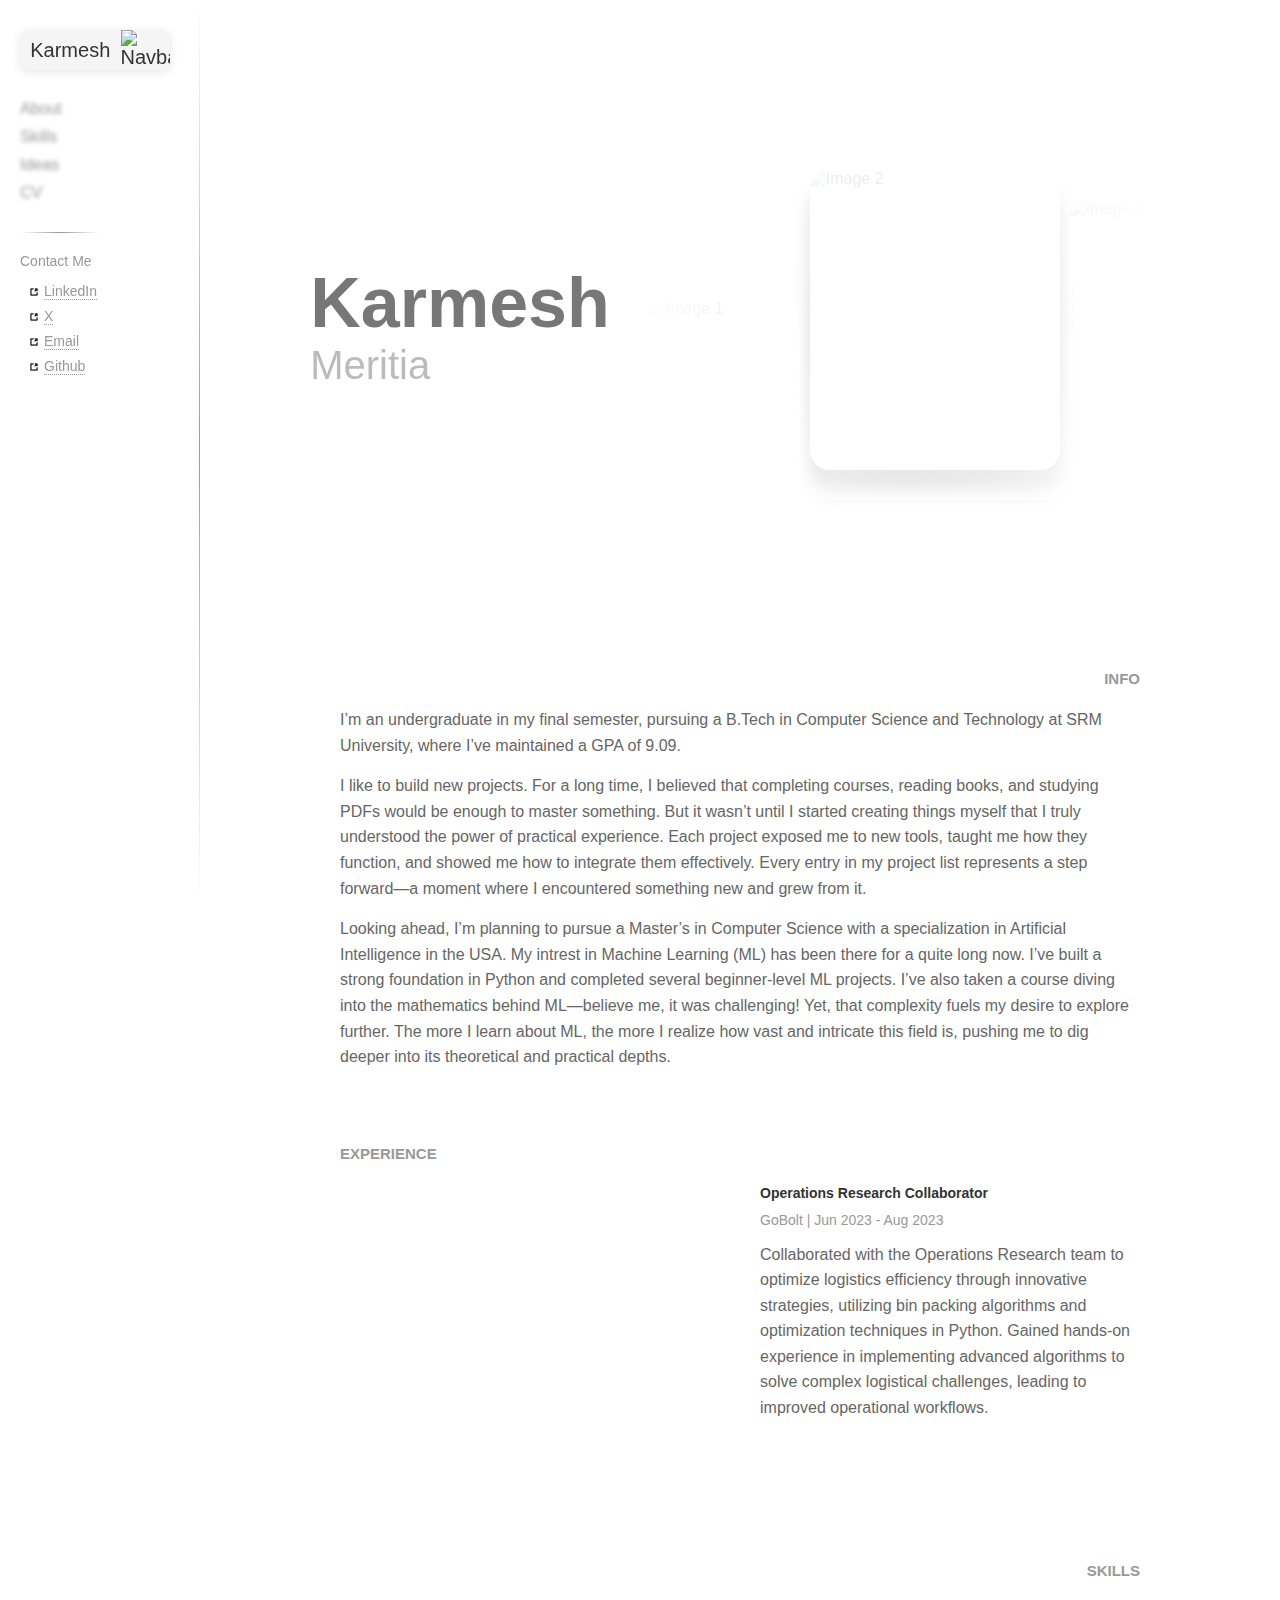
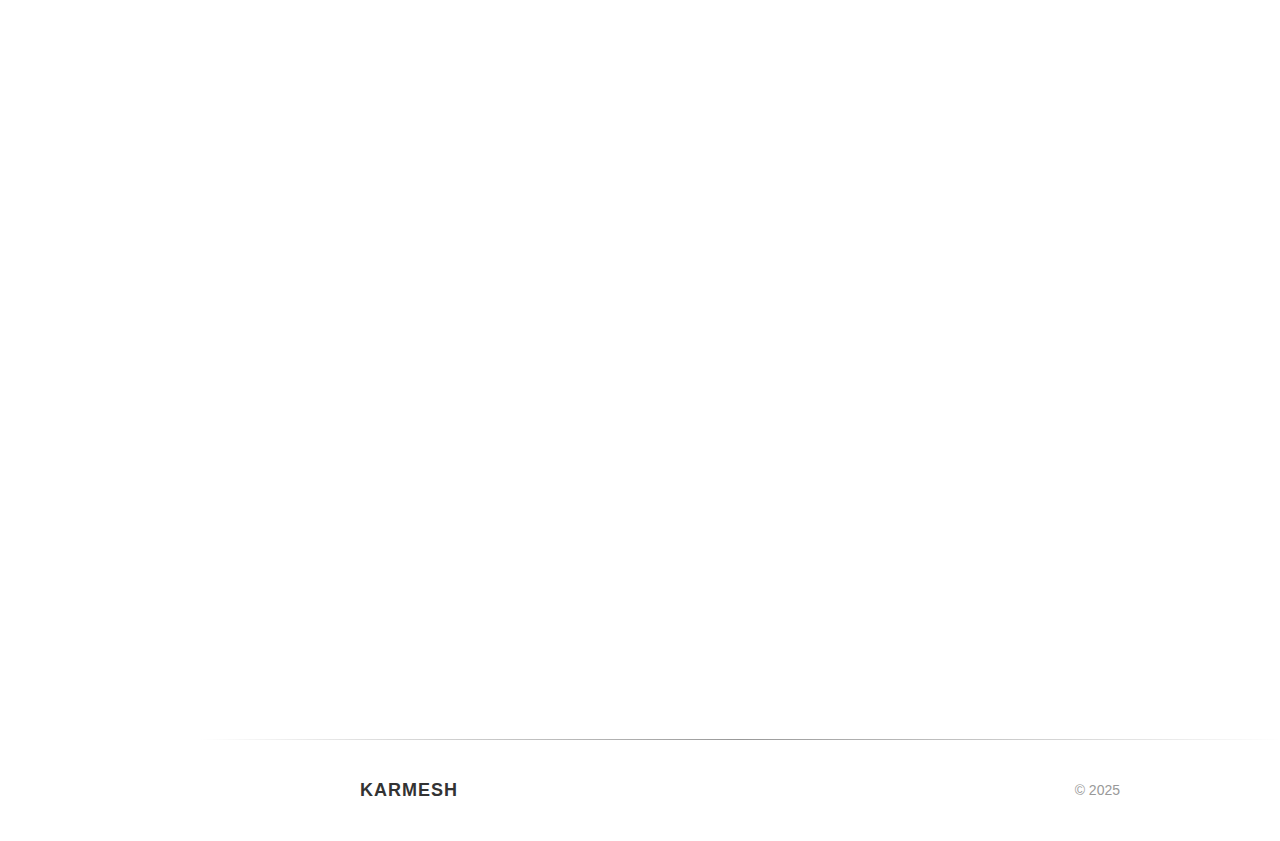
==== index.html @ 80b480a7 "Profolio without rsponsiveness" ====
<!DOCTYPE html>
<html lang="en">
  <head>
    <meta charset="UTF-8" />
    <meta name="viewport" content="width=device-width, initial-scale=1.0" />
    <title>Karmesh | Portfolio</title>
    <link rel="stylesheet" href="css/style.css" />
    <link
      rel="stylesheet"
      href="https://cdnjs.cloudflare.com/ajax/libs/font-awesome/6.0.0/css/all.min.css"
    />
  </head>
  <body>
    <nav class="sidebar">
      <!-- Existing navbar code remains unchanged -->
      <div class="name-box">
        <span>Karmesh</span>
        <img src="assets/images/Navbar-image.jpg" alt="Navbar Image" />
      </div>
      <ul class="nav-links">
        <li><a href="#about">About</a></li>
        <li><a href="#skills">Skills</a></li>
        <li class="dropdown">
          <a href="ideas.html">Ideas</a>
          <ul class="dropdown-content">
            <li><a href="ideas.html#Amourette">Amourette</a></li>
            <li><a href="ideas.html#AutoDevSetup">AutoDevSetup</a></li>
            <li>
              <a href="ideas.html#CodeSnippetOrganizer">CodeSnippetOrganizer</a>
            </li>
            <li>
              <a href="ideas.html#esume-enhancer"
                >Resume Enhancer & Job Recommendation</a
              >
            </li>
            <li>
              <a href="ideas.html#building-energy"
                >Predicting Building Energy Efficiency</a
              >
            </li>
          </ul>
        </li>
        <li class="cv-dropdown">
          <a href="index.html#cv">CV</a>
          <div class="cv-options">
            <div class="cv-preview">
              <img src="assets/images/cv-preview.png" alt="CV Preview" />
            </div>
            <div class="cv-buttons">
              <a
                href="https://drive.google.com/file/d/1hsJHFZsWrDSw2kCvj4YlUDayI8H5XAlO/view?usp=sharing"
                class="cv-button"
              >
                <i class="fas fa-external-link-alt"></i>
              </a>
              <a
                href="https://drive.google.com/uc?export=download&id=1hsJHFZsWrDSw2kCvj4YlUDayI8H5XAlO"
                download="Karmesh_CV.pdf"
                class="cv-button"
              >
                <i class="fas fa-download"></i>
              </a>
            </div>
          </div>
        </li>
      </ul>
      <div class="divider"></div>
      <div class="contact">Contact Me</div>
      <div class="social-links">
        <a
          href="https://www.linkedin.com/in/karmesh-meritia/"
          target="_blank"
          class="social-link"
        >
          <img src="assets/arrow.png" alt="Arrow" class="arrow-icon" />
          <span class="social-text">LinkedIn</span>
        </a>
        <a
          href="https://x.com/KarmeshMeartia"
          target="_blank"
          class="social-link"
        >
          <img src="assets/arrow.png" alt="Arrow" class="arrow-icon" />
          <span class="social-text">X</span>
        </a>
        <a
          href="mailto:akrmesh9797@gmail.com"
          target="_blank"
          class="social-link"
        >
          <img src="assets/arrow.png" alt="Arrow" class="arrow-icon" />
          <span class="social-text">Email</span>
        </a>
        <a
          href="https://github.com/karas0904"
          target="_blank"
          class="social-link"
        >
          <img src="assets/arrow.png" alt="Arrow" class="arrow-icon" />
          <span class="social-text">Github</span>
        </a>
      </div>
    </nav>
    <main>
      <div class="content-wrapper">
        <section id="about" class="about-section">
          <div class="about-text">
            <h1 class="name">Karmesh</h1>
            <h2 class="surname">Meritia</h2>
          </div>
          <div class="about-grid">
            <img src="assets/images/about-img1.jpg" alt="Image 1" />
            <img src="assets/images/about-img2.jpg" alt="Image 2" />
            <img src="assets/images/about-img3.jpg" alt="Image 3" />
          </div>
        </section>
        <section id="info" class="info-section">
          <h2 class="info-title">INFO</h2>
          <div class="info-content">
            <p>
              I’m an undergraduate in my final semester, pursuing a B.Tech in
              Computer Science and Technology at SRM University, where I’ve
              maintained a GPA of 9.09.
            </p>
            <p>
              I like to build new projects. For a long time, I believed that
              completing courses, reading books, and studying PDFs would be
              enough to master something. But it wasn’t until I started creating
              things myself that I truly understood the power of practical
              experience. Each project exposed me to new tools, taught me how
              they function, and showed me how to integrate them effectively.
              Every entry in my project list represents a step forward—a moment
              where I encountered something new and grew from it.
            </p>
            <p>
              Looking ahead, I’m planning to pursue a Master’s in Computer
              Science with a specialization in Artificial Intelligence in the
              USA. My intrest in Machine Learning (ML) has been there for a
              quite long now. I’ve built a strong foundation in Python and
              completed several beginner-level ML projects. I’ve also taken a
              course diving into the mathematics behind ML—believe me, it was
              challenging! Yet, that complexity fuels my desire to explore
              further. The more I learn about ML, the more I realize how vast
              and intricate this field is, pushing me to dig deeper into its
              theoretical and practical depths.
            </p>
          </div>
        </section>
        <section id="experience" class="experience-section">
          <h2 class="experience-title">EXPERIENCE</h2>
          <div class="experience-columns">
            <div class="experience-map">
              <iframe
                width="100%"
                height="100%"
                frameborder="0"
                style="border: 0"
                src="https://www.google.com/maps/embed/v1/place?q=Gurugram,+Haryana,+India&key=AIzaSyDYuVauZk7WRYkk_FlVxt1wFTPSjRdZesk"
                allowfullscreen
              ></iframe>
            </div>
            <div class="experience-text">
              <div class="experience-item">
                <h3 class="experience-role">
                  Operations Research Collaborator
                </h3>
                <p class="experience-details">GoBolt | Jun 2023 - Aug 2023</p>
                <p class="experience-description">
                  Collaborated with the Operations Research team to optimize
                  logistics efficiency through innovative strategies, utilizing
                  bin packing algorithms and optimization techniques in Python.
                  Gained hands-on experience in implementing advanced algorithms
                  to solve complex logistical challenges, leading to improved
                  operational workflows.
                </p>
              </div>
            </div>
          </div>
        </section>
        <section id="skills" class="skills-section">
          <h2 class="skills-title">SKILLS</h2>
          <div class="skills-grid">
            <div class="skills-box box-1">
              <h3>Technical Skills</h3>
              <ul class="skills-list">
                <li><span>Programming Languages</span> Python, SQL</li>
                <li><span>Backend Development</span> FastAPI</li>
              </ul>
            </div>
            <div class="skills-box box-2">
              <h3>AI/ML SKILLS</h3>
              <ul class="skills-list">
                <li>
                  <span>Machine Learning & AI</span> TensorFlow, Hugging Face,
                  Scikit-learn
                </li>
                <li>
                  <span>Data Analysis & Visualization</span> NumPy, Pandas,
                  Matplotlib
                </li>
              </ul>
            </div>
            <div class="skills-box box-3">
              <h3>Tools & Technologies</h3>
              <ul class="skills-list">
                <li>Jupyter Notebook</li>
                <li>VS Code</li>
                <li>Git, GitHub</li>
                <li>MySQL Workbench</li>
                <li>Figma</li>
              </ul>
            </div>
            <div class="skills-box box-4">
              <h3>Soft Skills</h3>
              <ul class="skills-list">
                <li>Teamwork</li>
                <li>Communication</li>
                <li>Project Management (Agile)</li>
                <li>Coordination</li>
              </ul>
            </div>
            <div class="skills-box box-5">
              <h3>Still Working On</h3>
              <ul class="skills-list">
                <li>
                  <span>Database Management</span> MongoDB
                  <em>(via Amourette)</em>
                </li>
                <li>
                  <span>Web Development</span> HTML, CSS, JavaScript
                  <em>(via CodeSnippetOrganizer)</em>
                </li>
                <li>
                  <span>Data Skills</span> Data Cleaning, Transformation, EDA
                  <em>(via Building Energy Efficiency)</em>
                </li>
              </ul>
            </div>
          </div>
        </section>
      </div>
    </main>
    <footer class="main-footer">
      <div class="footer-content">
        <span class="footer-name">KARMESH</span>
        <span class="footer-trademark">© 2025</span>
      </div>
    </footer>
    <script src="js/script.js"></script>
  </body>
</html>
---- css/style.css ----
* {
  margin: 0;
  padding: 0;
  box-sizing: border-box;
  font-family: "Helvetica Neue", "Arial", sans-serif; /* Minimalist font */
  scroll-behavior: smooth;
}

body {
  background: #ffffff; /* White screen */
  color: #333333;
  display: flex;
  flex-direction: column; /* Stack children vertically */
  min-height: 100vh; /* Ensures body is at least full height */
  overflow-y: auto; /* Enables vertical scrolling */
  scroll-behavior: smooth;
}

/* Dark Mode Styles */
.dark-mode {
  background: #000000; /* Dark background */
  color: #e0e0e0; /* Light text */
}

/* Sidebar adjustments for dark mode */
.dark-mode .sidebar {
  background: #252525; /* Darker sidebar */
  border-right: 1px solid #444444; /* Darker border */
  border-image: linear-gradient(
      to bottom,
      transparent,
      #444444 50%,
      transparent
    )
    1;
}

.dark-mode .name-box {
  background: #333333; /* Darker name-box */
  box-shadow: 0 2px 10px rgba(0, 0, 0, 0.5);
}

.dark-mode .name-box span {
  color: #e0e0e0; /* Light text */
}

.dark-mode .nav-links > li > a,
.dark-mode .dropdown-content a,
.dark-mode .contact,
.dark-mode .social-link {
  color: #bbbbbb; /* Lighter grey for links */
}

.dark-mode .nav-links > li:hover > a,
.dark-mode .dropdown-content a:hover,
.dark-mode .contact:hover,
.dark-mode .social-link:hover {
  color: #ffffff; /* White on hover */
}

body.dark-mode .arrow-icon {
  filter: invert(1); /* Inverts colors (e.g., black to white or vice versa) */
}

body.dark-mode .cv-buttons {
  background: #1a1a1a;
}

body.dark-mode .cv-button:hover {
  color: #fffdfd; /* Blackish on hover */
}

.dark-mode .social-text {
  border-bottom: 1px dotted #bbbbbb;
}

.dark-mode .social-link:hover .social-text {
  border-color: #ffffff;
}

.dark-mode .divider {
  background: linear-gradient(to right, transparent, #444444 50%, transparent);
}

/* Main content adjustments for dark mode */
.dark-mode main {
  background: #1a1a1a; /* Match body background */
}

.dark-mode .name,
.dark-mode .surname,
.dark-mode .info-content,
.dark-mode .experience-role,
.dark-mode .experience-description,
.dark-mode .skills-box h3,
.dark-mode .skills-list span {
  color: #e0e0e0; /* Light text */
}

.dark-mode .info-title,
.dark-mode .experience-title,
.dark-mode .experience-details,
.dark-mode .skills-title,
.dark-mode .skills-list,
.dark-mode .skills-list em {
  color: #bbbbbb; /* Lighter grey for secondary text */
}

.dark-mode .about-grid img::before {
  background: rgba(0, 0, 0, 0.5); /* Darker overlay for images */
}

.dark-mode .about-section::before {
  background: none;
}

.dark-mode .about-grid::before,
.dark-mode .experience-map::before {
  background: radial-gradient(circle at center, transparent 1%, #1a1a1a 80%);
}

/* Skills section adjustments */
.dark-mode .skills-box {
  background: #333333; /* Darker cards */
  box-shadow: 0 2px 10px rgba(0, 0, 0, 0.5);
}

/* Footer adjustments */
.dark-mode .main-footer {
  background: #1a1a1a; /* Darker footer */
  border-top: 1px solid #444444;
  border-image: linear-gradient(to right, transparent, #444444 50%, transparent)
    1;
}

.dark-mode .footer-name {
  color: #e0e0e0;
}

.dark-mode .footer-trademark {
  color: #bbbbbb;
}

.sidebar {
  width: 200px; /* Slightly narrower for minimalism */
  height: 100%;
  padding: 30px 20px;
  display: flex;
  flex-direction: column;
  align-items: flex-start; /* Align everything to the left */
  position: fixed;
  left: 0;
  top: 0;
  border-right: 1px solid; /* Vertical separator */
  border-image: linear-gradient(
      to bottom,
      transparent,
      #999999 50%,
      transparent
    )
    1; /* Fading effect */
}

.name-box {
  display: flex;
  align-items: center;
  font-size: 20px;
  font-weight: 500;
  padding: 0; /* Remove padding so image touches edges */
  background: #f5f5f5;
  border-radius: 8px;
  box-shadow: 0 2px 10px rgba(0, 0, 0, 0.1);
  cursor: default;
  width: 150px;
  height: 40px; /* Fixed height for consistency */
  overflow: hidden; /* Ensures image respects border radius */
  transform-style: preserve-3d;
  transition: transform 0.2s ease;
}

.name-box img {
  object-fit: fill;
  width: 33%; /* 1/3 of the box */
  height: 100%; /* Fills vertical space */
  object-fit: cover; /* Scales image nicely */
  margin: 0; /* No margins */
  order: 1; /* Image on right */
  border-top-right-radius: 4px; /* Matches box's top-right corner */
  border-bottom-right-radius: 4px; /* Matches box's bottom-right corner */
}

.name-box span {
  flex-grow: 1; /* Takes remaining 2/3 */
  text-align: center;
  order: 0; /* Text on left */
  padding: 8px; /* Restore padding for text only */
}

.name-box:hover {
  transform: skewX(-10deg); /* Bending effect on hover */
}

.nav-links {
  list-style: none;
  margin-top: 20px; /* Original spacing from name-box */
  text-align: left;
}

.nav-links > li {
  margin: 10px 0; /* Original tight spacing */
}

.nav-links > li > a {
  /* Target only top-level a */
  text-decoration: none;
  color: #999999; /* Greyish color */
  font-size: 16px; /* Original size */
  filter: none; /* No blur by default */
  transition: color 0.3s ease, filter 0.3s ease;
}

.nav-links > li:hover > a {
  /* Only top-level hover */
  color: #333333; /* Blackish on hover */
}

.nav-links li:hover ~ li a,
.nav-links li:not(:hover) a {
  filter: blur(2px); /* Blur non-hovered items */
}

.dropdown {
  position: relative;
}

.dropdown-content {
  list-style: none;
  margin-left: 10px; /* Slight indent */
  height: 0; /* Collapsed by default */
  overflow: hidden; /* Hides content when collapsed */
  transition: height 0.5s ease; /* Smooth height transition */
}

.dropdown-content li {
  margin: 5px 0;
  opacity: 0; /* Hidden by default */
  transform: translateY(5px); /* Slight offset */
  transition: opacity 0.3s ease, transform 0.3s ease;
}

.dropdown-content a {
  color: #999999;
  font-size: 14px;
  text-decoration: none;
  filter: none; /* Explicitly no blur */
  transition: color 0.3s ease; /* Only color transition */
}

.dropdown-content a:hover {
  color: #333333;
}

.divider {
  width: 80px; /* Horizontal divider */
  height: 1px;
  background: linear-gradient(
    to right,
    transparent,
    #999999 50%,
    transparent
  ); /* Fade horizontally */
  margin: 20px 0;
}

.contact {
  font-size: 14px; /* Smaller for minimalism */
  color: #999999;
  transition: color 0.3s ease;
}

.contact:hover {
  color: #333333;
}

.cv-dropdown {
  position: relative;
}

.cv-options {
  position: absolute;
  left: 20%; /* Close to "CV" text */
  top: 0;
  width: 150px; /* Wider for preview + buttons */
  height: 200px; /* Tall enough for preview and buttons */
  background: #f5f5f5; /* Card background */
  border-radius: 8px; /* Rounded corners */
  box-shadow: 0 4px 15px rgba(0, 0, 0, 0.1); /* Card shadow */
  display: flex;
  flex-direction: column; /* Stack preview and buttons vertically */
  justify-content: space-between; /* Space out content */
  padding: 0; /* Consistent padding */
  opacity: 0; /* Hidden by default */
  transform: scale(0.8); /* Slightly smaller when hidden */
  transform-origin: left center; /* Popup grows from left */
  transition: opacity 0.2s ease, transform 0.2s ease; /* Smooth popup effect */
  pointer-events: none; /* Prevents interaction when hidden */
  pointer-events: none;
}

.cv-dropdown:hover .cv-options {
  opacity: 1; /* Fully visible */
  transform: scale(1); /* Normal size */
  pointer-events: auto; /* Allows interaction when visible */
}

.cv-preview {
  height: 150px; /* Fixed height for preview */
  width: 100%; /* Full width */
  display: flex;
  align-items: center;
  justify-content: center;
}

.cv-preview img {
  width: 100%; /* Touches left and right borders */
  height: 100%; /* Touches top border */
  object-fit: cover; /* Crops to fit */
  border-top-left-radius: 8px; /* Matches top-left corner */
  border-top-right-radius: 8px; /* Matches top-right corner */
}

.cv-buttons {
  display: flex;
  flex-direction: row; /* Buttons side by side */
  justify-content: space-around; /* Even spacing */
  padding-top: 5px; /* Space above buttons */
  padding: 10px; /* Space around buttons */
}

.cv-button {
  background: none; /* No background */
  border: none; /* No border */
  color: #999999; /* Greyish icons */
  font-size: 16px; /* Larger for icons */
  padding: 8px; /* Padding for clickable area */
  cursor: pointer;
  display: flex;
  align-items: center;
  justify-content: center;
  transition: color 0.3s ease;
}

.cv-button:hover {
  color: #333333; /* Blackish on hover */
}

.social-links {
  margin-top: 10px; /* Space below Contact Me */
  display: flex;
  flex-direction: column;
  align-items: flex-start;
  margin-left: 10px; /* Shift right of Contact Me */
}

.social-link {
  text-decoration: none;
  color: #999999; /* Greyish like nav links */
  font-size: 14px; /* Minimalist size */
  display: flex;
  align-items: center;
  margin: 4px 0; /* Closer spacing between links */
  transition: color 0.3s ease;
}

.social-link:hover {
  color: #333333; /* Blackish on hover */
}

.arrow-icon {
  width: 8px; /* Size of the arrow image */
  height: auto;
  margin-right: 6px; /* Space between icon and text */
  display: inline-block;
}

.social-text {
  border-bottom: 1px dotted #999999; /* Dotted underline only on text */
  transition: border-color 0.3s ease;
}

.social-link:hover .social-text {
  border-color: #333333; /* Matches text on hover */
}

main {
  margin-left: 200px; /* Match sidebar width */
  flex-grow: 1;
  display: flex;
  justify-content: center; /* Center horizontally */
  align-items: flex-start; /* Align to top vertically */
  padding: 150px 40px 40px 40px;
}

.about-section {
  display: flex;
  align-items: center; /* Vertically center text and grid relative to each other */
  justify-content: center; /* Center text and grid together */
  gap: 40px; /* Space between text and grid */
  position: relative; /* Needed for pseudo-element positioning */
}

/* Ensure the section overlay stays on top if desired */
.about-section::before {
  content: ""; /* Required for pseudo-element */
  position: absolute;
  top: 0;
  left: 0;
  width: 100%; /* Covers the section */
  height: 100%; /* Covers the section */
  background: rgba(255, 255, 255, 0.336); /* Slight whitish overlay */
  z-index: 6; /* Higher than grid overlay */
  pointer-events: none; /* Allows clicks to pass through */
}

.about-text {
  display: flex;
  flex-direction: column;
}

.name {
  font-size: 70px; /* Slightly bigger */
  font-weight: 700;
  color: #333333;
  margin: 0;
}

.surname {
  font-size: 40px; /* Smaller than Karmesh */
  font-weight: 500;
  color: #999999;
  margin: 0;
}

.about-grid {
  display: flex; /* Single line with flexbox */
  gap: 10px; /* Space between images */
  position: relative; /* For pseudo-element positioning */
}

/* Existing image styles remain unchanged */
.about-grid img {
  width: 100px; /* Fixed width */
  height: 100px; /* Fixed height */
  object-fit: cover; /* Crops to fit */
  border-radius: 20px; /* Default rounding */
  position: relative; /* For overlay positioning */
}

.about-grid img:nth-child(1) {
  margin-top: 150px; /* First image position */
  border-radius: 20px 20px 20px 0; /* Uneven corners */
  height: 200px;
  width: 150px;
}

.about-grid img:nth-child(2) {
  margin-top: 20px; /* Second image position */
  width: 250px;
  height: 300px;
  box-shadow: 0px 20px 15px 2px rgba(136, 136, 136, 0.419);
}

.about-grid img:nth-child(3) {
  margin-top: 50px; /* Third image position */
  border-radius: 20px 0px 0px 20px; /* Uneven corners */
}

/* Existing image-specific white overlay */
.about-grid img::before {
  content: "";
  position: absolute;
  top: 0;
  left: 0;
  width: 100%;
  height: 100%;
  background: rgba(255, 255, 255, 0.8); /* White overlay, 80% opacity */
  border-radius: inherit; /* Matches image's border-radius */
  z-index: 4; /* Above image */
  animation: fadeAway 1.5s ease forwards; /* Fades out over 1.5s */
}

/* New gradient overlay for the grid */
.about-grid::before {
  content: "";
  position: absolute;
  top: 0;
  left: 0;
  width: 100%;
  height: 100%;
  background: radial-gradient(
    circle at center,
    transparent 30%,
    /* Clearer in the middle */ rgb(255, 255, 255) 87% /* Whitish at corners */
  ); /* Fades from transparent center to white edges */
  z-index: 5; /* Above image-specific overlays, below section overlay if needed */
  pointer-events: none; /* Allows clicks to pass through */
}

/* Adjust z-index for text and images to stay below both overlays */
.about-text,
.about-grid {
  position: relative;
  z-index: 2; /* Below both overlays */
}

.content-wrapper {
  display: flex;
  flex-direction: column; /* Stack sections vertically */
  align-items: center; /* Center content horizontally within wrapper */
  width: 100%; /* Full width of main */
  max-width: 800px; /* Optional: constrain content width */
}

.info-section {
  margin-top: 170px; /* Space below About section */
  text-align: left; /* Default text alignment */
  max-width: 100%; /* Constrain width for readability */
}

.info-title {
  font-size: 15px; /* Matches "Karmesh" size for consistency */
  font-weight: 700;
  color: #999999;
  text-align: right; /* "INFO" aligned to the right */
  margin-bottom: 20px; /* Space below title */
}

.info-content {
  font-size: 16px;
  color: #666666; /* Slightly lighter than main text for contrast */
  line-height: 1.6; /* Better readability */
}

.info-content p {
  margin-bottom: 15px; /* Space between paragraphs */
}

.experience-section {
  margin-top: 60px; /* Space below Info section */
  text-align: left; /* Default text alignment */
  max-width: 800px; /* Wider to accommodate two columns */
}

.experience-title {
  font-size: 15px; /* Matches "Karmesh" size for consistency */
  font-weight: 700;
  color: #999999;
  text-align: left; /* "EXPERIENCE" aligned to the left */
  margin-bottom: 20px; /* Space below title */
}

.experience-columns {
  display: flex; /* Two-column layout */
  gap: 40px; /* Space between columns */
  align-items: flex-start; /* Align tops of columns */
}

.experience-text {
  flex: 1; /* Takes available space */
  font-size: 16px;
  color: #666666; /* Matches Info section */
  line-height: 1.6; /* Better readability */
}

.experience-item {
  margin-bottom: 20px; /* Space between items (if more added later) */
}

.experience-role {
  font-size: 14px;
  font-weight: 600;
  color: #333333;
  margin: 0 0 5px 0; /* Space below role */
}

.experience-details {
  font-size: 14px;
  color: #999999; /* Lighter grey for date/company */
  margin: 0 0 10px 0; /* Space below details */
}

.experience-description {
  margin: 0; /* No extra margin */
}

.experience-map {
  flex: 1; /* Equal width to text column */
  height: 300px; /* Fixed height for map */
  border-radius: 8px; /* Rounded corners */
  overflow: hidden; /* Ensures map respects border-radius */
  position: relative; /* For pseudo-element positioning */
}

.experience-map::before {
  content: "";
  position: absolute;
  top: 0;
  left: 0;
  width: 100%;
  height: 100%;
  background: radial-gradient(
    circle at center,
    transparent 30%,
    /* Clearer in the middle */ rgb(255, 255, 255) 77% /* Whitish at corners */
  ); /* Fades from transparent center to white edges */
  z-index: 5; /* Above image-specific overlays, below section overlay if needed */
  pointer-events: none; /* Allows clicks to pass through */
}

.skills-section {
  margin-top: 80px; /* Space below Experience */
  max-width: 1500px; /* Wide for grid */
  position: relative;
}

.skills-title {
  font-size: 15px; /* Matches "Karmesh" size for consistency */
  font-weight: 700;
  color: #999999;
  margin-bottom: 40px;
  text-align: right;
  animation: slideInLeft 0.8s ease-out forwards;
}

.skills-grid {
  display: grid;
  grid-template-columns: 1fr minmax(200px, 300px) minmax(200px, 300px) 1fr; /* Narrower center columns */
  grid-template-rows: repeat(5, 150px); /* 3 rows, 150px each */
  gap: 15px; /* Space between boxes */
  height: 680px; /* Total height (3 rows + gaps) */
}

.skills-box {
  background: #f5f5f5; /* Site palette */
  border-radius: 8px;
  padding: 20px;
  box-shadow: 0 2px 10px rgba(0, 0, 0, 0.1);
  opacity: 0; /* Hidden for animation */
  transition: opacity 0.5s ease, transform 0.5s ease;
}

.skills-box.visible {
  opacity: 1; /* Visible when in view */
}

/* Box 1: Top-left (red in image) */
.box-1 {
  grid-column: 1 / 2; /* First column */
  grid-row: 1 / 3; /* Spans 2 rows */
  transform: translateX(-100%); /* Start off-screen left */
  height: 250px;
  box-shadow: 0px 10px 15px -2px #45454523;
}

.box-1.visible {
  transform: translateX(0); /* Slide in from left */
}

/* Box 2: Top-right (green in image) */
.box-2 {
  grid-column: 2 / 4; /* Spans 2 columns */
  grid-row: 1 / 2; /* First row */
  transform: translateY(-100%); /* Start off-screen top */
  padding: 20px;
  box-shadow: 0px 10px 15px -2px #45454523;
}

/* Target the list inside box-2 specifically */
.box-2 .skills-list {
  line-height: 2; /* Increased line-height for more vertical spacing */
}

/* Target list items inside box-2 */
.box-2 .skills-list li {
  margin-bottom: 12px; /* Increased margin for more space between items */
}

/* Target spans inside box-2 to spread horizontally */
.box-2 .skills-list span {
  width: 150px; /* Increased width for more horizontal spread */
  margin-right: 5px; /* More space between span and text */
}

.box-2.visible {
  transform: translateY(0); /* Slide in from top */
}

/* Box 3: Middle-right (yellow in image) */
.box-3 {
  grid-column: 3 / 4; /* Third column */
  grid-row: 2 / 4; /* Spans 2 rows */
  transform: translateX(100%); /* Start off-screen right */
  box-shadow: 0px 10px 15px -2px #45454523;
}

.box-3.visible {
  transform: translateX(0); /* Slide in from right */
}

/* Box 4: Bottom-left (blue in image) */
.box-4 {
  grid-column: 1 / 2; /* First column */
  grid-row: 3 / 4; /* Third row */
  transform: translateY(100%); /* Start off-screen bottom */
  height: 250px;
  margin-top: -62px;
  box-shadow: 0px 10px 15px -2px #45454523;
}

.box-4.visible {
  transform: translateY(0); /* Slide in from bottom */
}

/* Box 5: Bottom-middle (brown in image) */
.box-5 {
  grid-column: 2 / 3; /* Second column */
  grid-row: 2 / 4; /* Spans 2 rows */
  transform: translateX(-100%); /* Start off-screen left */
  box-shadow: 0px 10px 15px -2px #45454523;
}

.box-5.visible {
  transform: translateX(0); /* Slide in from left */
}

.box-5 .skills-list {
  line-height: 2; /* Increased line-height for more vertical spacing */
}

/* Target list items inside box-2 */
.box-5 .skills-list li {
  margin-bottom: 12px; /* Increased margin for more space between items */
}

/* Target spans inside box-2 to spread horizontally */
.box-5 .skills-list span {
  width: 150px; /* Increased width for more horizontal spread */
  margin-right: 5px; /* More space between span and text */
}

.skills-box h3 {
  font-size: 12px;
  font-weight: 600;
  color: #333333;
  margin-bottom: 15px;
  text-transform: uppercase;
  letter-spacing: 1px;
}

.skills-list {
  list-style: none;
  font-size: 12px;
  color: #666666bd;
  line-height: 1.6;
}

.skills-list li {
  margin-bottom: 8px;
}

.skills-list span {
  color: #666666d0;
  font-weight: 600;
  display: inline-block;
  width: 120px; /* Adjusted for smaller boxes */
  text-align: left;
  margin-right: 5px;
}

.skills-list em {
  font-size: 12px;
  color: #999999;
  font-style: italic;
  margin-left: 5px;
}

/* Existing animations for title */
@keyframes slideInLeft {
  from {
    opacity: 0;
    transform: translateX(-50px);
  }
  to {
    opacity: 1;
    transform: translateX(0);
  }
}

/* Footer styles */
.main-footer {
  width: calc(100% - 200px); /* Full width minus sidebar */
  margin-left: 200px; /* Offset for sidebar */
  padding: 20px 30px; /* Consistent padding */
  background: #ffffff; /* Matches other card backgrounds */
  border-top: 1px solid #999999; /* Subtle separator */
  border-image: linear-gradient(to right, transparent, #999999 50%, transparent)
    1; /* Fading effect */
  position: relative; /* Ensure it stays in document flow */
}

.footer-content {
  display: flex;
  justify-content: space-between; /* Name on left, trademark on right */
  align-items: center;
  max-width: 900px; /* Match Skills section width */
  margin: 0 auto; /* Center within footer */
  padding: 20px 70px;
}

.footer-name {
  font-size: 18px;
  font-weight: 700;
  color: #333333;
  text-transform: uppercase;
  letter-spacing: 1px;
}

.footer-trademark {
  font-size: 14px;
  color: #999999;
}

/* style content for ideas.page

/* Ideas Section */
.ideas-section {
  margin-top: 50px;
  max-width: 1200px; /* Increased from 900px for fuller screen usage */
  position: relative;
  text-align: right; /* Changed to right-align for title alignment */
  width: 90%;
}

.ideas-title {
  font-size: 25px;
  font-weight: 700;
  color: #999999;
  margin-bottom: 40px;
  text-align: right;
  animation: slideInLeft 0.8s ease-out forwards;
  margin-right: 0; /* Ensure it aligns with grid */
}

.ideas-grid {
  display: grid;
  grid-template-columns: repeat(
    2,
    1fr
  ); /* Exactly two columns of equal width */
  grid-auto-rows: 10px; /* Small base row height for masonry effect */
  gap: 10px; /* Uniform 10px gap between grid items */
  justify-content: center; /* Center the grid horizontally */
  align-items: start; /* Align items to the top */
  width: 100%; /* Full width within ideas-section */
}

/* Rest of your existing CSS remains unchanged below this point */

.idea-box {
  background: #f5f5f5; /* Site palette */
  border-radius: 8px;
  box-shadow: 0 2px 10px rgba(0, 0, 0, 0.1);
  opacity: 0; /* Hidden for animation */
  transition: opacity 0.5s ease, transform 0.5s ease;
  display: flex;
  flex-direction: column; /* Stack image and content vertically */
  width: 400px;
  height: 100%; /* Force the box to take the full height of its grid cell */
}

.idea-box:hover {
  box-shadow: 0 2px 10px rgba(0, 0, 0, 0.226);
}

.ideas-grid::before {
  content: "";
  position: absolute;
  top: 70;
  margin-left: -70px;
  width: 120%;
  height: 100%;
  background: radial-gradient(
    circle at center,
    transparent 60%,
    /* Clearer in the middle */ rgb(255, 255, 255) 97% /* Whitish at corners */
  ); /* Fades from transparent center to white edges */
  z-index: 5; /* Above image-specific overlays, below section overlay if needed */
  pointer-events: none; /* Allows clicks to pass through */
}

/* First Row: Card 1 taller, Card 2 shorter */
.idea-box:nth-child(1) {
  grid-column: 1 / 2; /* First column */
  grid-row: 1 / span 25; /* Taller box (300px), starts at row 1 */
  transform: translateX(-100%); /* Slide in from left */
}

.idea-box:nth-child(1) .idea-image {
  height: 340px;
}

.idea-box:nth-child(2) {
  grid-column: 2 / 3; /* Second column */
  grid-row: 1 / span 15; /* Shorter box (200px), starts at row 1 */
  transform: translateX(100%); /* Slide in from right */
}
.idea-box:nth-child(2) .idea-image {
  height: 180px;
}

/* Second Row: Card 3 and Card 4 */
.idea-box:nth-child(3) {
  grid-column: 1 / 2; /* First column */
  grid-row: 26 / span 20; /* Medium height (250px), starts after Card 1 (row 31) */
  transform: translateX(-100%); /* Slide in from left */
}
.idea-box:nth-child(3) .idea-image {
  height: 280px;
}

.idea-box:nth-child(4) {
  grid-column: 2 / 3; /* Second column */
  grid-row: 16 / span 30; /* Starts where Card 2 ends (row 21), height 50px to end at row 55 (same as Card 3) */
  transform: translateX(100%); /* Slide in from right */
}
.idea-box:nth-child(4) .idea-image {
  height: 400px;
}

/* Third Row: Card 5 spans both columns */
.idea-box:nth-child(5) {
  grid-column: 1 / 3; /* Span both columns */
  grid-row: 46 / span 15; /* Tallest box (350px), starts after Card 3 (row 56) */
  transform: translateX(-100%); /* Slide in from left */
  width: 820px;
}

.idea-box:nth-child(5) .idea-image {
  height: 200px;
  width: 820px;
}

.idea-box:nth-child(5) .idea-content {
  width: 800px;
}

.idea-box.visible {
  opacity: 1; /* Visible when in view */
}

.idea-box:nth-child(odd).visible,
.idea-box:nth-child(even).visible {
  transform: translateX(0); /* Slide to original position */
}

.idea-image {
  width: 100%;
  background: #d3d3d3; /* Placeholder color */
  border-top-left-radius: 8px; /* Match card's top corners */
  border-top-right-radius: 8px;
  position: relative;
  overflow: hidden;
  flex-shrink: 0; /* Prevent the image from shrinking */
}

.idea-image img {
  width: 100%;
  height: 100%;
  object-fit: fill; /* Fill the container, cropping if necessary */
  object-position: center; /* Center the image within the container */
  display: block; /* Remove any default inline spacing */
}

/* Subtle overlay effect on hover */
.idea-image::before {
  content: "";
  position: absolute;
  top: 0;
  left: 0;
  width: 100%;
  height: 100%;
  background: rgba(0, 0, 0, 0.2);
  opacity: 0;
  transition: opacity 0.3s ease;
}

.idea-box:hover .idea-image::before {
  opacity: 1;
}

.idea-content {
  padding: 20px; /* Padding for text area */
  flex-grow: 1; /* Take remaining space */
  display: flex;
  flex-direction: column;
  justify-content: space-between; /* Ensure content stretches to fill space */
}

.idea-header {
  display: flex;
  align-items: center; /* Vertically center h3 and date */
  justify-content: space-between; /* h3 on left, date on right */
  margin-bottom: 10px; /* Space below header, matches original h3 margin */
}

.idea-content h3 {
  font-size: 12px;
  font-weight: 500;
  color: #000000;
  text-transform: uppercase;
  letter-spacing: 1px;
  text-align: left;
  margin: 0; /* Remove default margin, controlled by .idea-header */
}

.idea-date {
  font-size: 10px; /* Slightly smaller than h3 for hierarchy */
  font-weight: 400;
  color: #9b9b9b; /* Matches idea-text p color for consistency */
  white-space: nowrap; /* Prevent wrapping */
  font-style: italic;
}

.idea-text {
  display: flex;
  align-items: center; /* Vertically center text and button */
  justify-content: space-between; /* Text on left, button on right */
}

.idea-text p {
  font-size: 12px;
  color: #666666;
  line-height: 1; /* Prevent wrapping */
  margin: 0; /* Remove default margin */
  white-space: nowrap; /* Ensure one-liner */
  overflow: hidden; /* Hide overflow */
  text-overflow: ellipsis; /* Add ellipsis if text is too long */
  flex-grow: 1; /* Take available space */
  text-align: left; /* Left-align text */
}

.github-button {
  display: flex;
  align-items: center;
  justify-content: center;
  width: 30px; /* Small width */
  height: 30px; /* Small height */
  background: #999999; /* Grey background */
  border-radius: 4px;
  box-shadow: 0 1px 5px rgba(0, 0, 0, 0.1); /* Light box-shadow */
  color: #ffffff;
  text-decoration: none;
  margin-left: 10px; /* Space between text and button */
  transition: background 0.3s ease;
}

.github-button i {
  font-size: 16px;
}

.github-button:hover {
  background: #000000; /* Darker grey on hover */
}

/* Dark Mode Support for Ideas Section */

.dark-mode .ideas-title {
  color: #bbbbbb; /* Lighter grey for secondary text */
}

.dark-mode .idea-box {
  background: #333333; /* Darker cards */
  box-shadow: 0 2px 10px rgba(0, 0, 0, 0.5);
}

.dark-mode .ideas-grid::before {
  background: radial-gradient(
    circle at center,
    transparent 60%,
    /* Clearer in the middle */ #1a1a1a 97% /* Whitish at corners */
  ); /* Fades from transparent center to white edges */
}

.dark-mode .idea-image {
  background: #555555; /* Darker placeholder for image */
}

.dark-mode .idea-content h3 {
  color: #e0e0e0; /* Light text */
}

.dark-mode .idea-text p {
  color: #bbbbbb; /* Lighter grey for secondary text */
}

.dark-mode .github-button {
  background: #777777;
}

.dark-mode .github-button:hover {
  background: #000000;
}

/* Responsive Design */
@media (max-width: 600px) {
  .ideas-grid {
    grid-template-columns: 1fr; /* Single column on small screens */
    gap: 20px; /* Keep the same gap */
    /* No additional margins here; main's padding suffices */
  }

  /* Reset column spans and row positions for single-column layout */
  .idea-box:nth-child(1) {
    grid-column: 1 / 2;
    grid-row: auto / span 30;
  }

  .idea-box:nth-child(2) {
    grid-column: 1 / 2;
    grid-row: auto / span 20;
  }

  .idea-box:nth-child(3) {
    grid-column: 1 / 2;
    grid-row: auto / span 25;
  }

  .idea-box:nth-child(4) {
    grid-column: 1 / 2;
    grid-row: auto / span 35;
  }

  .idea-box:nth-child(5) {
    grid-column: 1 / 2;
    grid-row: auto / span 35;
  }

  .idea-text p {
    font-size: 12px; /* Smaller text on mobile */
  }

  .github-button {
    width: 25px; /* Smaller button on mobile */
    height: 25px;
  }
}
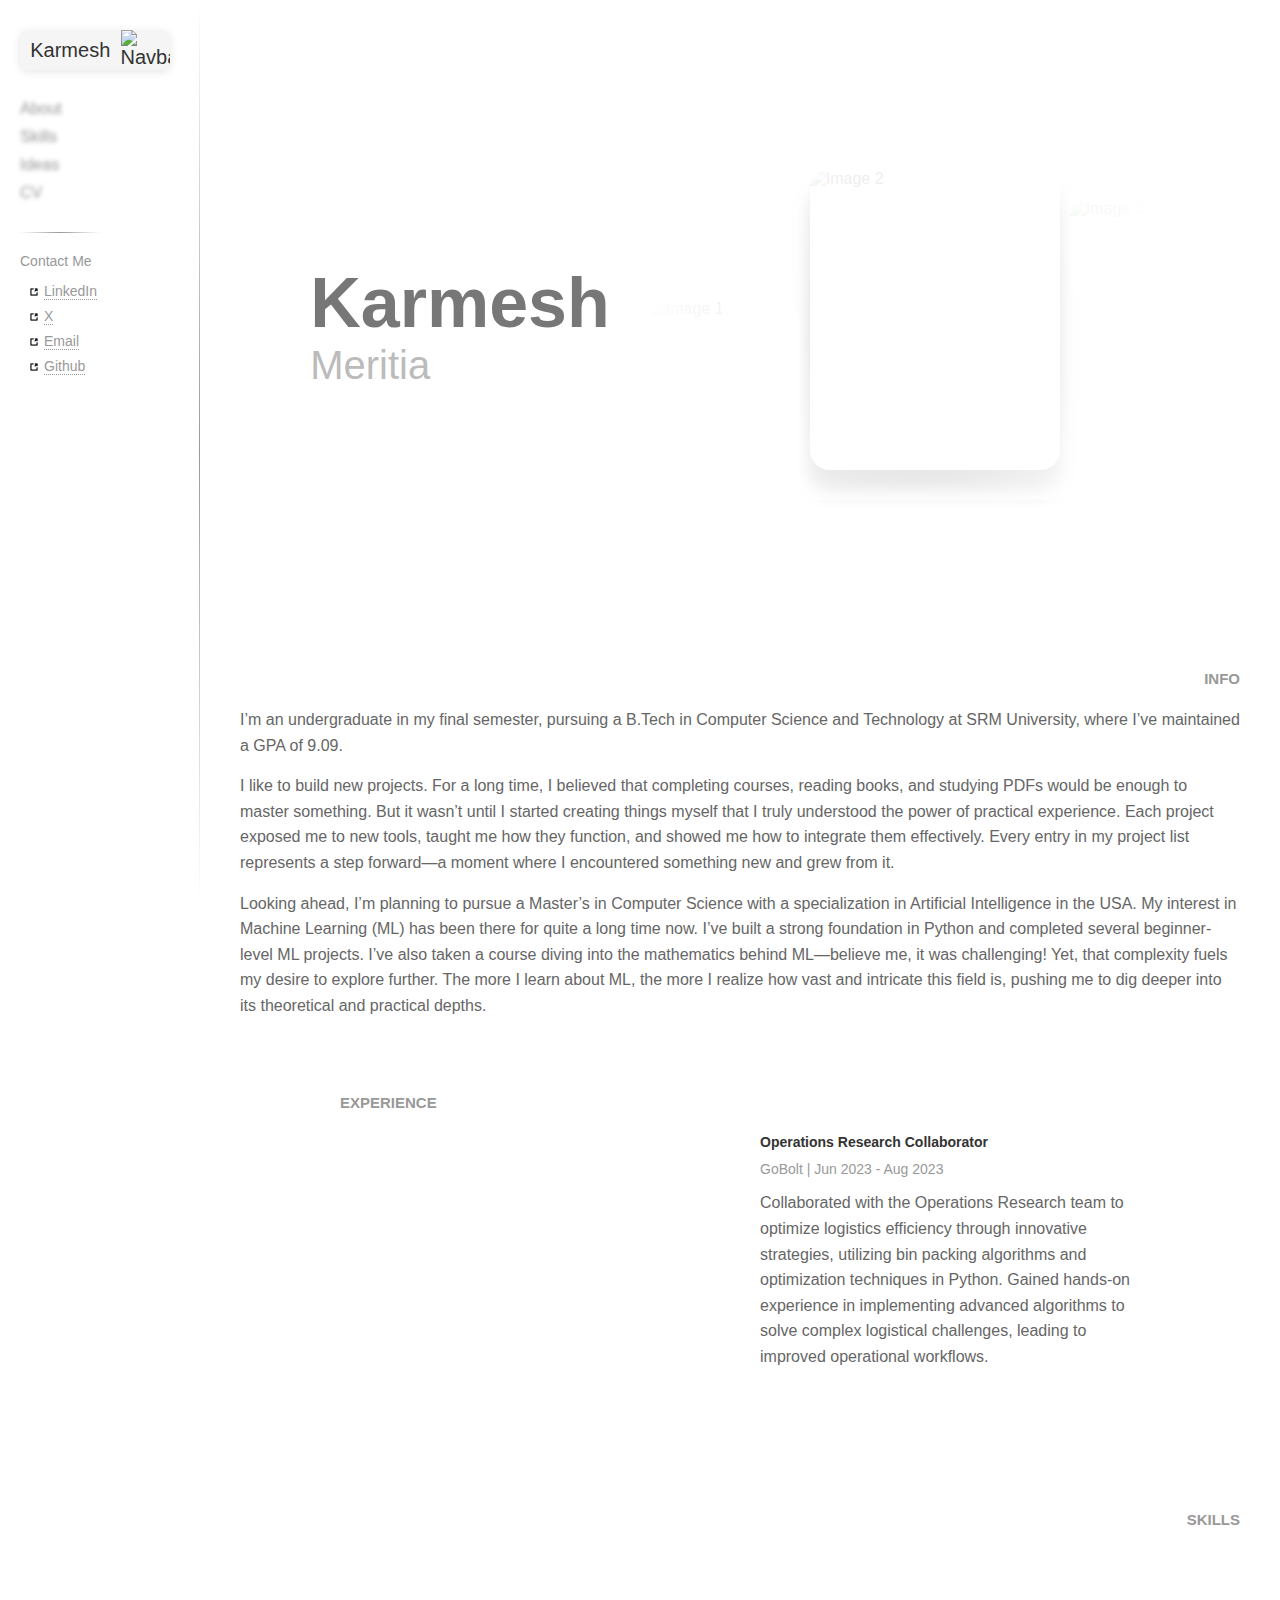
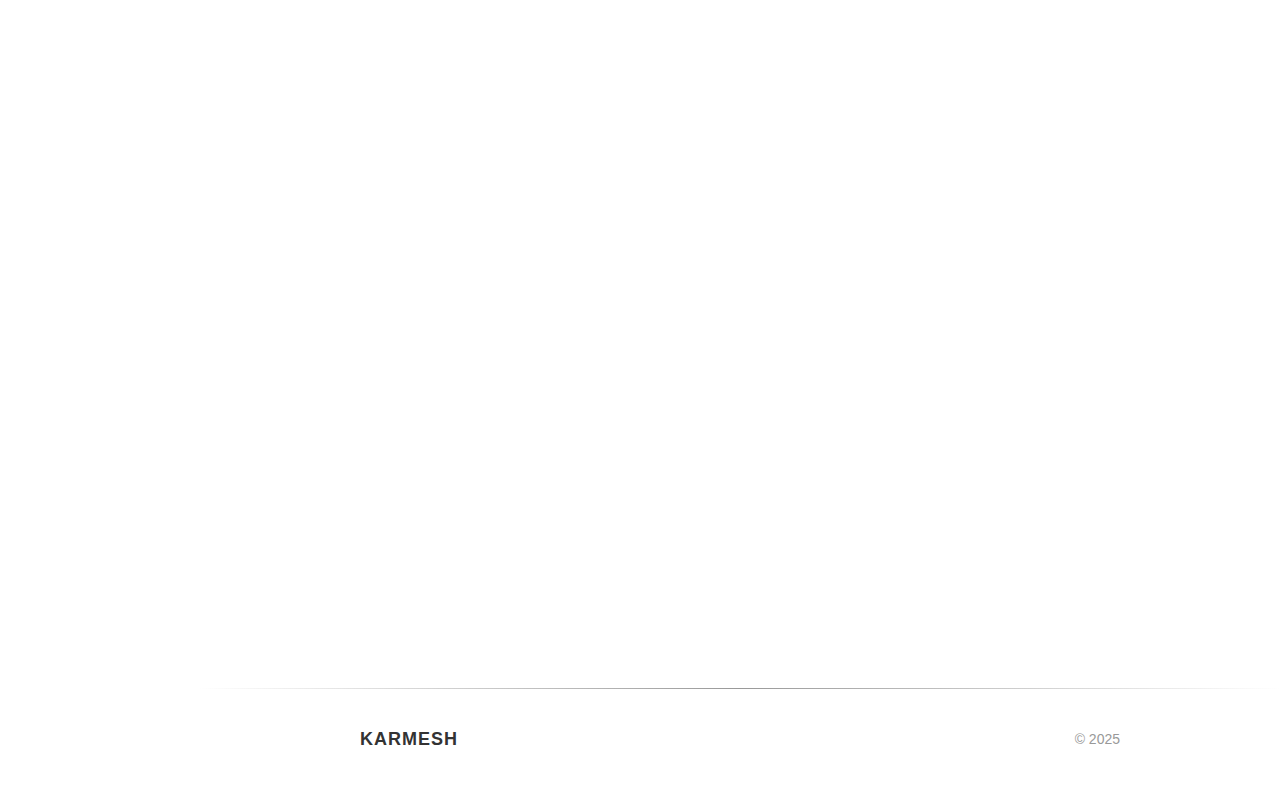
==== commit d0673067: "added responsiveness" ====
--- a/index.html
+++ b/index.html
@@ -12,10 +12,12 @@
   </head>
   <body>
     <nav class="sidebar">
-      <!-- Existing navbar code remains unchanged -->
       <div class="name-box">
         <span>Karmesh</span>
         <img src="assets/images/Navbar-image.jpg" alt="Navbar Image" />
+      </div>
+      <div class="hamburger">
+        <img src="assets/images/Navbar-image.jpg" alt="Menu" />
       </div>
       <ul class="nav-links">
         <li><a href="#about">About</a></li>
@@ -135,8 +137,8 @@
             <p>
               Looking ahead, I’m planning to pursue a Master’s in Computer
               Science with a specialization in Artificial Intelligence in the
-              USA. My intrest in Machine Learning (ML) has been there for a
-              quite long now. I’ve built a strong foundation in Python and
+              USA. My interest in Machine Learning (ML) has been there for quite
+              a long time now. I’ve built a strong foundation in Python and
               completed several beginner-level ML projects. I’ve also taken a
               course diving into the mathematics behind ML—believe me, it was
               challenging! Yet, that complexity fuels my desire to explore
--- a/css/style.css
+++ b/css/style.css
@@ -2,30 +2,29 @@
   margin: 0;
   padding: 0;
   box-sizing: border-box;
-  font-family: "Helvetica Neue", "Arial", sans-serif; /* Minimalist font */
+  font-family: "Helvetica Neue", "Arial", sans-serif;
   scroll-behavior: smooth;
 }
 
 body {
-  background: #ffffff; /* White screen */
+  background: #ffffff;
   color: #333333;
   display: flex;
-  flex-direction: column; /* Stack children vertically */
-  min-height: 100vh; /* Ensures body is at least full height */
-  overflow-y: auto; /* Enables vertical scrolling */
+  flex-direction: column;
+  min-height: 100vh;
+  overflow-y: auto;
   scroll-behavior: smooth;
 }
 
 /* Dark Mode Styles */
 .dark-mode {
-  background: #000000; /* Dark background */
-  color: #e0e0e0; /* Light text */
-}
-
-/* Sidebar adjustments for dark mode */
+  background: #000000;
+  color: #e0e0e0;
+}
+
 .dark-mode .sidebar {
-  background: #252525; /* Darker sidebar */
-  border-right: 1px solid #444444; /* Darker border */
+  background: #252525;
+  border-right: 1px solid #444444;
   border-image: linear-gradient(
       to bottom,
       transparent,
@@ -36,30 +35,30 @@
 }
 
 .dark-mode .name-box {
-  background: #333333; /* Darker name-box */
+  background: #333333;
   box-shadow: 0 2px 10px rgba(0, 0, 0, 0.5);
 }
 
 .dark-mode .name-box span {
-  color: #e0e0e0; /* Light text */
+  color: #e0e0e0;
 }
 
 .dark-mode .nav-links > li > a,
 .dark-mode .dropdown-content a,
 .dark-mode .contact,
 .dark-mode .social-link {
-  color: #bbbbbb; /* Lighter grey for links */
+  color: #bbbbbb;
 }
 
 .dark-mode .nav-links > li:hover > a,
 .dark-mode .dropdown-content a:hover,
 .dark-mode .contact:hover,
 .dark-mode .social-link:hover {
-  color: #ffffff; /* White on hover */
+  color: #ffffff;
 }
 
 body.dark-mode .arrow-icon {
-  filter: invert(1); /* Inverts colors (e.g., black to white or vice versa) */
+  filter: invert(1);
 }
 
 body.dark-mode .cv-buttons {
@@ -67,7 +66,7 @@
 }
 
 body.dark-mode .cv-button:hover {
-  color: #fffdfd; /* Blackish on hover */
+  color: #fffdfd;
 }
 
 .dark-mode .social-text {
@@ -82,9 +81,8 @@
   background: linear-gradient(to right, transparent, #444444 50%, transparent);
 }
 
-/* Main content adjustments for dark mode */
 .dark-mode main {
-  background: #1a1a1a; /* Match body background */
+  background: #1a1a1a;
 }
 
 .dark-mode .name,
@@ -93,8 +91,10 @@
 .dark-mode .experience-role,
 .dark-mode .experience-description,
 .dark-mode .skills-box h3,
-.dark-mode .skills-list span {
-  color: #e0e0e0; /* Light text */
+.dark-mode .skills-list span,
+.dark-mode .idea-content h3,
+.dark-mode .idea-text p {
+  color: #e0e0e0;
 }
 
 .dark-mode .info-title,
@@ -102,12 +102,14 @@
 .dark-mode .experience-details,
 .dark-mode .skills-title,
 .dark-mode .skills-list,
-.dark-mode .skills-list em {
-  color: #bbbbbb; /* Lighter grey for secondary text */
+.dark-mode .skills-list em,
+.dark-mode .ideas-title,
+.dark-mode .idea-date {
+  color: #bbbbbb;
 }
 
 .dark-mode .about-grid img::before {
-  background: rgba(0, 0, 0, 0.5); /* Darker overlay for images */
+  background: rgba(0, 0, 0, 0.5);
 }
 
 .dark-mode .about-section::before {
@@ -115,19 +117,19 @@
 }
 
 .dark-mode .about-grid::before,
-.dark-mode .experience-map::before {
-  background: radial-gradient(circle at center, transparent 1%, #1a1a1a 80%);
-}
-
-/* Skills section adjustments */
-.dark-mode .skills-box {
-  background: #333333; /* Darker cards */
+.dark-mode .experience-map::before,
+.dark-mode .ideas-grid::before {
+  background: radial-gradient(circle at center, transparent 60%, #1a1a1a 97%);
+}
+
+.dark-mode .skills-box,
+.dark-mode .idea-box {
+  background: #333333;
   box-shadow: 0 2px 10px rgba(0, 0, 0, 0.5);
 }
 
-/* Footer adjustments */
 .dark-mode .main-footer {
-  background: #1a1a1a; /* Darker footer */
+  background: #1a1a1a;
   border-top: 1px solid #444444;
   border-image: linear-gradient(to right, transparent, #444444 50%, transparent)
     1;
@@ -141,24 +143,35 @@
   color: #bbbbbb;
 }
 
+.dark-mode .github-button {
+  background: #777777;
+}
+
+.dark-mode .github-button:hover {
+  background: #000000;
+}
+
 .sidebar {
-  width: 200px; /* Slightly narrower for minimalism */
+  width: 200px;
   height: 100%;
   padding: 30px 20px;
   display: flex;
   flex-direction: column;
-  align-items: flex-start; /* Align everything to the left */
+  align-items: flex-start;
   position: fixed;
   left: 0;
   top: 0;
-  border-right: 1px solid; /* Vertical separator */
+  border-right: 1px solid;
   border-image: linear-gradient(
       to bottom,
       transparent,
       #999999 50%,
       transparent
     )
-    1; /* Fading effect */
+    1;
+  transition: left 0.3s ease;
+  background: #ffffff;
+  z-index: 1000;
 }
 
 .name-box {
@@ -166,67 +179,85 @@
   align-items: center;
   font-size: 20px;
   font-weight: 500;
-  padding: 0; /* Remove padding so image touches edges */
+  padding: 0;
   background: #f5f5f5;
   border-radius: 8px;
   box-shadow: 0 2px 10px rgba(0, 0, 0, 0.1);
   cursor: default;
   width: 150px;
-  height: 40px; /* Fixed height for consistency */
-  overflow: hidden; /* Ensures image respects border radius */
+  height: 40px;
+  overflow: hidden;
   transform-style: preserve-3d;
   transition: transform 0.2s ease;
 }
 
 .name-box img {
-  object-fit: fill;
-  width: 33%; /* 1/3 of the box */
-  height: 100%; /* Fills vertical space */
-  object-fit: cover; /* Scales image nicely */
-  margin: 0; /* No margins */
-  order: 1; /* Image on right */
-  border-top-right-radius: 4px; /* Matches box's top-right corner */
-  border-bottom-right-radius: 4px; /* Matches box's bottom-right corner */
+  object-fit: cover;
+  width: 33%;
+  height: 100%;
+  margin: 0;
+  order: 1;
+  border-top-right-radius: 4px;
+  border-bottom-right-radius: 4px;
 }
 
 .name-box span {
-  flex-grow: 1; /* Takes remaining 2/3 */
+  flex-grow: 1;
   text-align: center;
-  order: 0; /* Text on left */
-  padding: 8px; /* Restore padding for text only */
+  order: 0;
+  padding: 8px;
 }
 
 .name-box:hover {
-  transform: skewX(-10deg); /* Bending effect on hover */
+  transform: skewX(-10deg);
+}
+
+.hamburger {
+  display: none;
+  cursor: pointer;
+  width: 40px;
+  height: 40px;
+  position: fixed;
+  top: 20px;
+  right: 20px;
+  z-index: 1002;
+  background: #f0f0f0;
+  border-radius: 4px;
+  border: 5px solid rgba(128, 128, 128, 0.146);
+}
+
+.hamburger img {
+  width: 100%;
+  height: 100%;
+  object-fit: cover;
+  border-radius: 4px;
+  display: block;
 }
 
 .nav-links {
   list-style: none;
-  margin-top: 20px; /* Original spacing from name-box */
+  margin-top: 20px;
   text-align: left;
 }
 
 .nav-links > li {
-  margin: 10px 0; /* Original tight spacing */
+  margin: 10px 0;
 }
 
 .nav-links > li > a {
-  /* Target only top-level a */
   text-decoration: none;
-  color: #999999; /* Greyish color */
-  font-size: 16px; /* Original size */
-  filter: none; /* No blur by default */
+  color: #999999;
+  font-size: 16px;
   transition: color 0.3s ease, filter 0.3s ease;
 }
 
 .nav-links > li:hover > a {
-  /* Only top-level hover */
-  color: #333333; /* Blackish on hover */
+  color: #333333;
 }
 
 .nav-links li:hover ~ li a,
 .nav-links li:not(:hover) a {
-  filter: blur(2px); /* Blur non-hovered items */
+  filter: blur(2px);
 }
 
 .dropdown {
@@ -235,16 +266,16 @@
 
 .dropdown-content {
   list-style: none;
-  margin-left: 10px; /* Slight indent */
-  height: 0; /* Collapsed by default */
-  overflow: hidden; /* Hides content when collapsed */
-  transition: height 0.5s ease; /* Smooth height transition */
+  margin-left: 10px;
+  height: 0;
+  overflow: hidden;
+  transition: height 0.5s ease;
 }
 
 .dropdown-content li {
   margin: 5px 0;
-  opacity: 0; /* Hidden by default */
-  transform: translateY(5px); /* Slight offset */
+  opacity: 0;
+  transform: translateY(5px);
   transition: opacity 0.3s ease, transform 0.3s ease;
 }
 
@@ -252,8 +283,8 @@
   color: #999999;
   font-size: 14px;
   text-decoration: none;
-  filter: none; /* Explicitly no blur */
-  transition: color 0.3s ease; /* Only color transition */
+  filter: none;
+  transition: color 0.3s ease;
 }
 
 .dropdown-content a:hover {
@@ -261,19 +292,14 @@
 }
 
 .divider {
-  width: 80px; /* Horizontal divider */
+  width: 80px;
   height: 1px;
-  background: linear-gradient(
-    to right,
-    transparent,
-    #999999 50%,
-    transparent
-  ); /* Fade horizontally */
+  background: linear-gradient(to right, transparent, #999999 50%, transparent);
   margin: 20px 0;
 }
 
 .contact {
-  font-size: 14px; /* Smaller for minimalism */
+  font-size: 14px;
   color: #999999;
   transition: color 0.3s ease;
 }
@@ -288,138 +314,379 @@
 
 .cv-options {
   position: absolute;
-  left: 20%; /* Close to "CV" text */
+  left: 20%;
   top: 0;
-  width: 150px; /* Wider for preview + buttons */
-  height: 200px; /* Tall enough for preview and buttons */
-  background: #f5f5f5; /* Card background */
-  border-radius: 8px; /* Rounded corners */
-  box-shadow: 0 4px 15px rgba(0, 0, 0, 0.1); /* Card shadow */
-  display: flex;
-  flex-direction: column; /* Stack preview and buttons vertically */
-  justify-content: space-between; /* Space out content */
-  padding: 0; /* Consistent padding */
-  opacity: 0; /* Hidden by default */
-  transform: scale(0.8); /* Slightly smaller when hidden */
-  transform-origin: left center; /* Popup grows from left */
-  transition: opacity 0.2s ease, transform 0.2s ease; /* Smooth popup effect */
-  pointer-events: none; /* Prevents interaction when hidden */
+  width: 150px;
+  height: 200px;
+  background: #f5f5f5;
+  border-radius: 8px;
+  box-shadow: 0 4px 15px rgba(0, 0, 0, 0.1);
+  display: flex;
+  flex-direction: column;
+  justify-content: space-between;
+  padding: 0;
+  opacity: 0;
+  transform: scale(0.8);
+  transform-origin: left center;
+  transition: opacity 0.2s ease, transform 0.2s ease;
   pointer-events: none;
 }
 
 .cv-dropdown:hover .cv-options {
-  opacity: 1; /* Fully visible */
-  transform: scale(1); /* Normal size */
-  pointer-events: auto; /* Allows interaction when visible */
+  opacity: 1;
+  transform: scale(1);
+  pointer-events: auto;
 }
 
 .cv-preview {
-  height: 150px; /* Fixed height for preview */
-  width: 100%; /* Full width */
+  height: 150px;
+  width: 100%;
   display: flex;
   align-items: center;
   justify-content: center;
 }
 
 .cv-preview img {
-  width: 100%; /* Touches left and right borders */
-  height: 100%; /* Touches top border */
-  object-fit: cover; /* Crops to fit */
-  border-top-left-radius: 8px; /* Matches top-left corner */
-  border-top-right-radius: 8px; /* Matches top-right corner */
+  width: 100%;
+  height: 100%;
+  object-fit: cover;
+  border-top-left-radius: 8px;
+  border-top-right-radius: 8px;
 }
 
 .cv-buttons {
   display: flex;
-  flex-direction: row; /* Buttons side by side */
-  justify-content: space-around; /* Even spacing */
-  padding-top: 5px; /* Space above buttons */
-  padding: 10px; /* Space around buttons */
+  flex-direction: row;
+  justify-content: space-around;
+  padding: 10px;
 }
 
 .cv-button {
-  background: none; /* No background */
-  border: none; /* No border */
-  color: #999999; /* Greyish icons */
-  font-size: 16px; /* Larger for icons */
-  padding: 8px; /* Padding for clickable area */
+  background: none;
+  border: none;
+  color: #999999;
+  font-size: 16px;
+  padding: 8px;
   cursor: pointer;
-  display: flex;
-  align-items: center;
-  justify-content: center;
   transition: color 0.3s ease;
 }
 
 .cv-button:hover {
-  color: #333333; /* Blackish on hover */
+  color: #333333;
 }
 
 .social-links {
-  margin-top: 10px; /* Space below Contact Me */
+  margin-top: 10px;
   display: flex;
   flex-direction: column;
   align-items: flex-start;
-  margin-left: 10px; /* Shift right of Contact Me */
+  margin-left: 10px;
 }
 
 .social-link {
   text-decoration: none;
-  color: #999999; /* Greyish like nav links */
-  font-size: 14px; /* Minimalist size */
+  color: #999999;
+  font-size: 14px;
   display: flex;
   align-items: center;
-  margin: 4px 0; /* Closer spacing between links */
+  margin: 4px 0;
   transition: color 0.3s ease;
 }
 
 .social-link:hover {
-  color: #333333; /* Blackish on hover */
+  color: #333333;
 }
 
 .arrow-icon {
-  width: 8px; /* Size of the arrow image */
+  width: 8px;
   height: auto;
-  margin-right: 6px; /* Space between icon and text */
-  display: inline-block;
+  margin-right: 6px;
 }
 
 .social-text {
-  border-bottom: 1px dotted #999999; /* Dotted underline only on text */
+  border-bottom: 1px dotted #999999;
   transition: border-color 0.3s ease;
 }
 
 .social-link:hover .social-text {
-  border-color: #333333; /* Matches text on hover */
+  border-color: #333333;
 }
 
 main {
-  margin-left: 200px; /* Match sidebar width */
+  margin-left: 200px;
   flex-grow: 1;
   display: flex;
-  justify-content: center; /* Center horizontally */
-  align-items: flex-start; /* Align to top vertically */
+  justify-content: center;
+  align-items: flex-start;
   padding: 150px 40px 40px 40px;
-}
-
-.about-section {
-  display: flex;
-  align-items: center; /* Vertically center text and grid relative to each other */
-  justify-content: center; /* Center text and grid together */
-  gap: 40px; /* Space between text and grid */
-  position: relative; /* Needed for pseudo-element positioning */
-}
-
-/* Ensure the section overlay stays on top if desired */
-.about-section::before {
-  content: ""; /* Required for pseudo-element */
+  transition: margin-left 0.3s ease;
+}
+
+.content-wrapper {
+  display: flex;
+  flex-direction: column;
+  align-items: center;
+  width: 100%;
+  max-width: 1200px; /* Match ideas-section max-width */
+}
+
+/* Ideas Section */
+.ideas-section {
+  margin-top: 50px;
+  max-width: 1200px;
+  position: relative;
+  text-align: right;
+  width: 90%;
+}
+
+.ideas-title {
+  font-size: 25px;
+  font-weight: 700;
+  color: #999999;
+  margin-bottom: 40px;
+  text-align: right;
+  animation: slideInLeft 0.8s ease-out forwards;
+  margin-right: 0;
+}
+
+.ideas-grid {
+  display: grid;
+  grid-template-columns: repeat(2, 1fr); /* Two columns of equal width */
+  grid-auto-rows: 10px; /* Small base row height for masonry effect */
+  gap: 10px; /* Uniform 10px gap between grid items */
+  justify-content: center;
+  align-items: start;
+  width: 100%;
+}
+
+.idea-box {
+  background: #f5f5f5;
+  border-radius: 8px;
+  box-shadow: 0 2px 10px rgba(0, 0, 0, 0.1);
+  opacity: 0;
+  transition: opacity 0.5s ease, transform 0.5s ease;
+  display: flex;
+  flex-direction: column;
+  width: 100%; /* Adjusted to fit grid cell */
+  height: 100%;
+}
+
+.idea-box:hover {
+  box-shadow: 0 2px 10px rgba(0, 0, 0, 0.226);
+}
+
+.ideas-grid::before {
+  content: "";
+  position: absolute;
+  display: none;
+  top: 70px;
+  margin-left: -70px;
+  width: 120%;
+  height: 100%;
+  background: radial-gradient(
+    circle at center,
+    transparent 60%,
+    rgb(255, 255, 255) 97%
+  );
+  z-index: 5;
+  pointer-events: none;
+}
+
+/* First Row: Card 1 taller, Card 2 shorter */
+.idea-box:nth-child(1) {
+  grid-column: 1 / 2;
+  grid-row: 1 / span 25;
+  transform: translateX(-100%);
+}
+
+.idea-box:nth-child(1) .idea-image {
+  height: 340px;
+}
+
+.idea-box:nth-child(2) {
+  grid-column: 2 / 3;
+  grid-row: 1 / span 15;
+  transform: translateX(100%);
+}
+
+.idea-box:nth-child(2) .idea-image {
+  height: 180px;
+}
+
+/* Second Row: Card 3 and Card 4 */
+.idea-box:nth-child(3) {
+  grid-column: 1 / 2;
+  grid-row: 26 / span 20;
+  transform: translateX(-100%);
+}
+
+.idea-box:nth-child(3) .idea-image {
+  height: 280px;
+}
+
+.idea-box:nth-child(4) {
+  grid-column: 2 / 3;
+  grid-row: 16 / span 30;
+  transform: translateX(100%);
+}
+
+.idea-box:nth-child(4) .idea-image {
+  height: 400px;
+}
+
+/* Third Row: Card 5 spans both columns */
+.idea-box:nth-child(5) {
+  grid-column: 1 / 3;
+  grid-row: 46 / span 15;
+  transform: translateX(-100%);
+  width: 100%; /* Adjusted to fit grid cell */
+}
+
+.idea-box:nth-child(5) .idea-image {
+  height: 200px;
+  width: 100%;
+}
+
+.idea-box:nth-child(5) .idea-content {
+  width: 100%;
+}
+
+.idea-box.visible {
+  opacity: 1;
+}
+
+.idea-box:nth-child(odd).visible,
+.idea-box:nth-child(even).visible {
+  transform: translateX(0);
+}
+
+.idea-image {
+  width: 100%;
+  background: #d3d3d3;
+  border-top-left-radius: 8px;
+  border-top-right-radius: 8px;
+  position: relative;
+  overflow: hidden;
+  flex-shrink: 0;
+}
+
+.idea-image img {
+  width: 100%;
+  height: 100%;
+  object-fit: fill;
+  object-position: center;
+  display: block;
+}
+
+.idea-image::before {
+  content: "";
   position: absolute;
   top: 0;
   left: 0;
-  width: 100%; /* Covers the section */
-  height: 100%; /* Covers the section */
-  background: rgba(255, 255, 255, 0.336); /* Slight whitish overlay */
-  z-index: 6; /* Higher than grid overlay */
-  pointer-events: none; /* Allows clicks to pass through */
+  width: 100%;
+  height: 100%;
+  background: rgba(0, 0, 0, 0.2);
+  opacity: 0;
+  transition: opacity 0.3s ease;
+}
+
+.idea-box:hover .idea-image::before {
+  opacity: 1;
+}
+
+.idea-content {
+  padding: 20px;
+  flex-grow: 1;
+  display: flex;
+  flex-direction: column;
+  justify-content: space-between;
+}
+
+.idea-header {
+  display: flex;
+  align-items: center;
+  justify-content: space-between;
+  margin-bottom: 10px;
+}
+
+.idea-content h3 {
+  font-size: 12px;
+  font-weight: 500;
+  color: #000000;
+  text-transform: uppercase;
+  letter-spacing: 1px;
+  text-align: left;
+  margin: 0;
+}
+
+.idea-date {
+  font-size: 10px;
+  font-weight: 400;
+  color: #9b9b9b;
+  white-space: nowrap;
+  font-style: italic;
+}
+
+.idea-text {
+  display: flex;
+  align-items: center;
+  justify-content: space-between;
+}
+
+.idea-text p {
+  font-size: 12px;
+  color: #666666;
+  line-height: 1;
+  margin: 0;
+  white-space: nowrap;
+  overflow: hidden;
+  text-overflow: ellipsis;
+  flex-grow: 1;
+  text-align: left;
+}
+
+.github-button {
+  display: flex;
+  align-items: center;
+  justify-content: center;
+  width: 30px;
+  height: 30px;
+  background: #999999;
+  border-radius: 4px;
+  box-shadow: 0 1px 5px rgba(0, 0, 0, 0.1);
+  color: #ffffff;
+  text-decoration: none;
+  margin-left: 10px;
+  transition: background 0.3s ease;
+}
+
+.github-button i {
+  font-size: 16px;
+}
+
+.github-button:hover {
+  background: #000000;
+}
+
+/* Existing Sections (About, Info, Experience, Skills) */
+.about-section {
+  display: flex;
+  align-items: center;
+  justify-content: center;
+  gap: 40px;
+  position: relative;
+}
+
+.about-section::before {
+  content: "";
+  position: absolute;
+  top: 0;
+  left: 0;
+  width: 100%;
+  height: 100%;
+  background: rgba(255, 255, 255, 0.336);
+  z-index: 6;
+  pointer-events: none;
 }
 
 .about-text {
@@ -428,54 +695,52 @@
 }
 
 .name {
-  font-size: 70px; /* Slightly bigger */
+  font-size: 70px;
   font-weight: 700;
   color: #333333;
   margin: 0;
 }
 
 .surname {
-  font-size: 40px; /* Smaller than Karmesh */
+  font-size: 40px;
   font-weight: 500;
   color: #999999;
   margin: 0;
 }
 
 .about-grid {
-  display: flex; /* Single line with flexbox */
-  gap: 10px; /* Space between images */
-  position: relative; /* For pseudo-element positioning */
-}
-
-/* Existing image styles remain unchanged */
+  display: flex;
+  gap: 10px;
+  position: relative;
+}
+
 .about-grid img {
-  width: 100px; /* Fixed width */
-  height: 100px; /* Fixed height */
-  object-fit: cover; /* Crops to fit */
-  border-radius: 20px; /* Default rounding */
-  position: relative; /* For overlay positioning */
+  width: 100px;
+  height: 100px;
+  object-fit: cover;
+  border-radius: 20px;
+  position: relative;
 }
 
 .about-grid img:nth-child(1) {
-  margin-top: 150px; /* First image position */
-  border-radius: 20px 20px 20px 0; /* Uneven corners */
+  margin-top: 150px;
+  border-radius: 20px 20px 20px 0;
   height: 200px;
   width: 150px;
 }
 
 .about-grid img:nth-child(2) {
-  margin-top: 20px; /* Second image position */
+  margin-top: 20px;
   width: 250px;
   height: 300px;
   box-shadow: 0px 20px 15px 2px rgba(136, 136, 136, 0.419);
 }
 
 .about-grid img:nth-child(3) {
-  margin-top: 50px; /* Third image position */
-  border-radius: 20px 0px 0px 20px; /* Uneven corners */
-}
-
-/* Existing image-specific white overlay */
+  margin-top: 50px;
+  border-radius: 20px 0px 0px 20px;
+}
+
 .about-grid img::before {
   content: "";
   position: absolute;
@@ -483,13 +748,12 @@
   left: 0;
   width: 100%;
   height: 100%;
-  background: rgba(255, 255, 255, 0.8); /* White overlay, 80% opacity */
-  border-radius: inherit; /* Matches image's border-radius */
-  z-index: 4; /* Above image */
-  animation: fadeAway 1.5s ease forwards; /* Fades out over 1.5s */
-}
-
-/* New gradient overlay for the grid */
+  background: rgba(255, 255, 255, 0.8);
+  border-radius: inherit;
+  z-index: 4;
+  animation: fadeAway 1.5s ease forwards;
+}
+
 .about-grid::before {
   content: "";
   position: absolute;
@@ -500,105 +764,96 @@
   background: radial-gradient(
     circle at center,
     transparent 30%,
-    /* Clearer in the middle */ rgb(255, 255, 255) 87% /* Whitish at corners */
-  ); /* Fades from transparent center to white edges */
-  z-index: 5; /* Above image-specific overlays, below section overlay if needed */
-  pointer-events: none; /* Allows clicks to pass through */
-}
-
-/* Adjust z-index for text and images to stay below both overlays */
+    rgb(255, 255, 255) 87%
+  );
+  z-index: 5;
+  pointer-events: none;
+}
+
 .about-text,
 .about-grid {
   position: relative;
-  z-index: 2; /* Below both overlays */
-}
-
-.content-wrapper {
-  display: flex;
-  flex-direction: column; /* Stack sections vertically */
-  align-items: center; /* Center content horizontally within wrapper */
-  width: 100%; /* Full width of main */
-  max-width: 800px; /* Optional: constrain content width */
+  z-index: 2;
 }
 
 .info-section {
-  margin-top: 170px; /* Space below About section */
-  text-align: left; /* Default text alignment */
-  max-width: 100%; /* Constrain width for readability */
+  margin-top: 170px;
+  text-align: left;
+  max-width: 100%;
 }
 
 .info-title {
-  font-size: 15px; /* Matches "Karmesh" size for consistency */
+  font-size: 15px;
   font-weight: 700;
   color: #999999;
-  text-align: right; /* "INFO" aligned to the right */
-  margin-bottom: 20px; /* Space below title */
+  text-align: right;
+  margin-bottom: 20px;
 }
 
 .info-content {
   font-size: 16px;
-  color: #666666; /* Slightly lighter than main text for contrast */
-  line-height: 1.6; /* Better readability */
+  color: #666666;
+  line-height: 1.6;
 }
 
 .info-content p {
-  margin-bottom: 15px; /* Space between paragraphs */
+  margin-bottom: 15px;
 }
 
 .experience-section {
-  margin-top: 60px; /* Space below Info section */
-  text-align: left; /* Default text alignment */
-  max-width: 800px; /* Wider to accommodate two columns */
+  margin-top: 60px;
+  text-align: left;
+  max-width: 800px;
 }
 
 .experience-title {
-  font-size: 15px; /* Matches "Karmesh" size for consistency */
+  font-size: 15px;
   font-weight: 700;
   color: #999999;
-  text-align: left; /* "EXPERIENCE" aligned to the left */
-  margin-bottom: 20px; /* Space below title */
+  text-align: left;
+  margin-bottom: 20px;
 }
 
 .experience-columns {
-  display: flex; /* Two-column layout */
-  gap: 40px; /* Space between columns */
-  align-items: flex-start; /* Align tops of columns */
+  display: flex;
+  gap: 40px;
+  align-items: flex-start;
 }
 
 .experience-text {
-  flex: 1; /* Takes available space */
+  flex: 1;
   font-size: 16px;
-  color: #666666; /* Matches Info section */
-  line-height: 1.6; /* Better readability */
+  color: #666666;
+  line-height: 1.6;
 }
 
 .experience-item {
-  margin-bottom: 20px; /* Space between items (if more added later) */
+  margin-bottom: 20px;
 }
 
 .experience-role {
   font-size: 14px;
   font-weight: 600;
   color: #333333;
-  margin: 0 0 5px 0; /* Space below role */
+  margin: 0 0 5px 0;
 }
 
 .experience-details {
   font-size: 14px;
-  color: #999999; /* Lighter grey for date/company */
-  margin: 0 0 10px 0; /* Space below details */
+  color: #999999;
+  margin: 0 0 10px 0;
 }
 
 .experience-description {
-  margin: 0; /* No extra margin */
+  margin: 0;
 }
 
 .experience-map {
-  flex: 1; /* Equal width to text column */
-  height: 300px; /* Fixed height for map */
-  border-radius: 8px; /* Rounded corners */
-  overflow: hidden; /* Ensures map respects border-radius */
-  position: relative; /* For pseudo-element positioning */
+  flex: 1;
+  height: 300px;
+  border-radius: 8px;
+  overflow: hidden;
+  position: relative;
 }
 
 .experience-map::before {
@@ -611,20 +866,20 @@
   background: radial-gradient(
     circle at center,
     transparent 30%,
-    /* Clearer in the middle */ rgb(255, 255, 255) 77% /* Whitish at corners */
-  ); /* Fades from transparent center to white edges */
-  z-index: 5; /* Above image-specific overlays, below section overlay if needed */
-  pointer-events: none; /* Allows clicks to pass through */
+    rgb(255, 255, 255) 77%
+  );
+  z-index: 5;
+  pointer-events: none;
 }
 
 .skills-section {
-  margin-top: 80px; /* Space below Experience */
-  max-width: 1500px; /* Wide for grid */
+  margin-top: 80px;
+  max-width: 1500px;
   position: relative;
 }
 
 .skills-title {
-  font-size: 15px; /* Matches "Karmesh" size for consistency */
+  font-size: 15px;
   font-weight: 700;
   color: #999999;
   margin-bottom: 40px;
@@ -634,118 +889,108 @@
 
 .skills-grid {
   display: grid;
-  grid-template-columns: 1fr minmax(200px, 300px) minmax(200px, 300px) 1fr; /* Narrower center columns */
-  grid-template-rows: repeat(5, 150px); /* 3 rows, 150px each */
-  gap: 15px; /* Space between boxes */
-  height: 680px; /* Total height (3 rows + gaps) */
+  grid-template-columns: 1fr minmax(200px, 300px) minmax(200px, 300px) 1fr;
+  grid-template-rows: repeat(5, 150px);
+  gap: 15px;
+  height: 680px;
 }
 
 .skills-box {
-  background: #f5f5f5; /* Site palette */
+  background: #f5f5f5;
   border-radius: 8px;
   padding: 20px;
   box-shadow: 0 2px 10px rgba(0, 0, 0, 0.1);
-  opacity: 0; /* Hidden for animation */
+  opacity: 0;
   transition: opacity 0.5s ease, transform 0.5s ease;
 }
 
 .skills-box.visible {
-  opacity: 1; /* Visible when in view */
-}
-
-/* Box 1: Top-left (red in image) */
+  opacity: 1;
+}
+
 .box-1 {
-  grid-column: 1 / 2; /* First column */
-  grid-row: 1 / 3; /* Spans 2 rows */
-  transform: translateX(-100%); /* Start off-screen left */
+  grid-column: 1 / 2;
+  grid-row: 1 / 3;
+  transform: translateX(-100%);
   height: 250px;
   box-shadow: 0px 10px 15px -2px #45454523;
 }
 
 .box-1.visible {
-  transform: translateX(0); /* Slide in from left */
-}
-
-/* Box 2: Top-right (green in image) */
+  transform: translateX(0);
+}
+
 .box-2 {
-  grid-column: 2 / 4; /* Spans 2 columns */
-  grid-row: 1 / 2; /* First row */
-  transform: translateY(-100%); /* Start off-screen top */
+  grid-column: 2 / 4;
+  grid-row: 1 / 2;
+  transform: translateY(-100%);
   padding: 20px;
   box-shadow: 0px 10px 15px -2px #45454523;
 }
 
-/* Target the list inside box-2 specifically */
 .box-2 .skills-list {
-  line-height: 2; /* Increased line-height for more vertical spacing */
-}
-
-/* Target list items inside box-2 */
+  line-height: 2;
+}
+
 .box-2 .skills-list li {
-  margin-bottom: 12px; /* Increased margin for more space between items */
-}
-
-/* Target spans inside box-2 to spread horizontally */
+  margin-bottom: 12px;
+}
+
 .box-2 .skills-list span {
-  width: 150px; /* Increased width for more horizontal spread */
-  margin-right: 5px; /* More space between span and text */
+  width: 150px;
+  margin-right: 5px;
 }
 
 .box-2.visible {
-  transform: translateY(0); /* Slide in from top */
-}
-
-/* Box 3: Middle-right (yellow in image) */
+  transform: translateY(0);
+}
+
 .box-3 {
-  grid-column: 3 / 4; /* Third column */
-  grid-row: 2 / 4; /* Spans 2 rows */
-  transform: translateX(100%); /* Start off-screen right */
+  grid-column: 3 / 4;
+  grid-row: 2 / 4;
+  transform: translateX(100%);
   box-shadow: 0px 10px 15px -2px #45454523;
 }
 
 .box-3.visible {
-  transform: translateX(0); /* Slide in from right */
-}
-
-/* Box 4: Bottom-left (blue in image) */
+  transform: translateX(0);
+}
+
 .box-4 {
-  grid-column: 1 / 2; /* First column */
-  grid-row: 3 / 4; /* Third row */
-  transform: translateY(100%); /* Start off-screen bottom */
+  grid-column: 1 / 2;
+  grid-row: 3 / 4;
+  transform: translateY(100%);
   height: 250px;
   margin-top: -62px;
   box-shadow: 0px 10px 15px -2px #45454523;
 }
 
 .box-4.visible {
-  transform: translateY(0); /* Slide in from bottom */
-}
-
-/* Box 5: Bottom-middle (brown in image) */
+  transform: translateY(0);
+}
+
 .box-5 {
-  grid-column: 2 / 3; /* Second column */
-  grid-row: 2 / 4; /* Spans 2 rows */
-  transform: translateX(-100%); /* Start off-screen left */
+  grid-column: 2 / 3;
+  grid-row: 2 / 4;
+  transform: translateX(-100%);
   box-shadow: 0px 10px 15px -2px #45454523;
 }
 
 .box-5.visible {
-  transform: translateX(0); /* Slide in from left */
+  transform: translateX(0);
 }
 
 .box-5 .skills-list {
-  line-height: 2; /* Increased line-height for more vertical spacing */
-}
-
-/* Target list items inside box-2 */
+  line-height: 2;
+}
+
 .box-5 .skills-list li {
-  margin-bottom: 12px; /* Increased margin for more space between items */
-}
-
-/* Target spans inside box-2 to spread horizontally */
+  margin-bottom: 12px;
+}
+
 .box-5 .skills-list span {
-  width: 150px; /* Increased width for more horizontal spread */
-  margin-right: 5px; /* More space between span and text */
+  width: 150px;
+  margin-right: 5px;
 }
 
 .skills-box h3 {
@@ -772,7 +1017,7 @@
   color: #666666d0;
   font-weight: 600;
   display: inline-block;
-  width: 120px; /* Adjusted for smaller boxes */
+  width: 120px;
   text-align: left;
   margin-right: 5px;
 }
@@ -784,7 +1029,6 @@
   margin-left: 5px;
 }
 
-/* Existing animations for title */
 @keyframes slideInLeft {
   from {
     opacity: 0;
@@ -796,24 +1040,24 @@
   }
 }
 
-/* Footer styles */
 .main-footer {
-  width: calc(100% - 200px); /* Full width minus sidebar */
-  margin-left: 200px; /* Offset for sidebar */
-  padding: 20px 30px; /* Consistent padding */
-  background: #ffffff; /* Matches other card backgrounds */
-  border-top: 1px solid #999999; /* Subtle separator */
+  width: calc(100% - 200px);
+  margin-left: 200px;
+  padding: 20px 30px;
+  background: #ffffff;
+  border-top: 1px solid #999999;
   border-image: linear-gradient(to right, transparent, #999999 50%, transparent)
-    1; /* Fading effect */
-  position: relative; /* Ensure it stays in document flow */
+    1;
+  position: relative;
+  transition: margin-left 0.3s ease;
 }
 
 .footer-content {
   display: flex;
-  justify-content: space-between; /* Name on left, trademark on right */
+  justify-content: space-between;
   align-items: center;
-  max-width: 900px; /* Match Skills section width */
-  margin: 0 auto; /* Center within footer */
+  max-width: 900px;
+  margin: 0 auto;
   padding: 20px 70px;
 }
 
@@ -830,327 +1074,267 @@
   color: #999999;
 }
 
-/* style content for ideas.page
-
-/* Ideas Section */
-.ideas-section {
-  margin-top: 50px;
-  max-width: 1200px; /* Increased from 900px for fuller screen usage */
-  position: relative;
-  text-align: right; /* Changed to right-align for title alignment */
-  width: 90%;
-}
-
-.ideas-title {
-  font-size: 25px;
-  font-weight: 700;
-  color: #999999;
-  margin-bottom: 40px;
-  text-align: right;
-  animation: slideInLeft 0.8s ease-out forwards;
-  margin-right: 0; /* Ensure it aligns with grid */
-}
-
-.ideas-grid {
-  display: grid;
-  grid-template-columns: repeat(
-    2,
-    1fr
-  ); /* Exactly two columns of equal width */
-  grid-auto-rows: 10px; /* Small base row height for masonry effect */
-  gap: 10px; /* Uniform 10px gap between grid items */
-  justify-content: center; /* Center the grid horizontally */
-  align-items: start; /* Align items to the top */
-  width: 100%; /* Full width within ideas-section */
-}
-
-/* Rest of your existing CSS remains unchanged below this point */
-
-.idea-box {
-  background: #f5f5f5; /* Site palette */
-  border-radius: 8px;
-  box-shadow: 0 2px 10px rgba(0, 0, 0, 0.1);
-  opacity: 0; /* Hidden for animation */
-  transition: opacity 0.5s ease, transform 0.5s ease;
-  display: flex;
-  flex-direction: column; /* Stack image and content vertically */
-  width: 400px;
-  height: 100%; /* Force the box to take the full height of its grid cell */
-}
-
-.idea-box:hover {
-  box-shadow: 0 2px 10px rgba(0, 0, 0, 0.226);
-}
-
-.ideas-grid::before {
-  content: "";
-  position: absolute;
-  top: 70;
-  margin-left: -70px;
-  width: 120%;
-  height: 100%;
-  background: radial-gradient(
-    circle at center,
-    transparent 60%,
-    /* Clearer in the middle */ rgb(255, 255, 255) 97% /* Whitish at corners */
-  ); /* Fades from transparent center to white edges */
-  z-index: 5; /* Above image-specific overlays, below section overlay if needed */
-  pointer-events: none; /* Allows clicks to pass through */
-}
-
-/* First Row: Card 1 taller, Card 2 shorter */
-.idea-box:nth-child(1) {
-  grid-column: 1 / 2; /* First column */
-  grid-row: 1 / span 25; /* Taller box (300px), starts at row 1 */
-  transform: translateX(-100%); /* Slide in from left */
-}
-
-.idea-box:nth-child(1) .idea-image {
-  height: 340px;
-}
-
-.idea-box:nth-child(2) {
-  grid-column: 2 / 3; /* Second column */
-  grid-row: 1 / span 15; /* Shorter box (200px), starts at row 1 */
-  transform: translateX(100%); /* Slide in from right */
-}
-.idea-box:nth-child(2) .idea-image {
-  height: 180px;
-}
-
-/* Second Row: Card 3 and Card 4 */
-.idea-box:nth-child(3) {
-  grid-column: 1 / 2; /* First column */
-  grid-row: 26 / span 20; /* Medium height (250px), starts after Card 1 (row 31) */
-  transform: translateX(-100%); /* Slide in from left */
-}
-.idea-box:nth-child(3) .idea-image {
-  height: 280px;
-}
-
-.idea-box:nth-child(4) {
-  grid-column: 2 / 3; /* Second column */
-  grid-row: 16 / span 30; /* Starts where Card 2 ends (row 21), height 50px to end at row 55 (same as Card 3) */
-  transform: translateX(100%); /* Slide in from right */
-}
-.idea-box:nth-child(4) .idea-image {
-  height: 400px;
-}
-
-/* Third Row: Card 5 spans both columns */
-.idea-box:nth-child(5) {
-  grid-column: 1 / 3; /* Span both columns */
-  grid-row: 46 / span 15; /* Tallest box (350px), starts after Card 3 (row 56) */
-  transform: translateX(-100%); /* Slide in from left */
-  width: 820px;
-}
-
-.idea-box:nth-child(5) .idea-image {
-  height: 200px;
-  width: 820px;
-}
-
-.idea-box:nth-child(5) .idea-content {
-  width: 800px;
-}
-
-.idea-box.visible {
-  opacity: 1; /* Visible when in view */
-}
-
-.idea-box:nth-child(odd).visible,
-.idea-box:nth-child(even).visible {
-  transform: translateX(0); /* Slide to original position */
-}
-
-.idea-image {
-  width: 100%;
-  background: #d3d3d3; /* Placeholder color */
-  border-top-left-radius: 8px; /* Match card's top corners */
-  border-top-right-radius: 8px;
-  position: relative;
-  overflow: hidden;
-  flex-shrink: 0; /* Prevent the image from shrinking */
-}
-
-.idea-image img {
-  width: 100%;
-  height: 100%;
-  object-fit: fill; /* Fill the container, cropping if necessary */
-  object-position: center; /* Center the image within the container */
-  display: block; /* Remove any default inline spacing */
-}
-
-/* Subtle overlay effect on hover */
-.idea-image::before {
-  content: "";
-  position: absolute;
-  top: 0;
-  left: 0;
-  width: 100%;
-  height: 100%;
-  background: rgba(0, 0, 0, 0.2);
-  opacity: 0;
-  transition: opacity 0.3s ease;
-}
-
-.idea-box:hover .idea-image::before {
-  opacity: 1;
-}
-
-.idea-content {
-  padding: 20px; /* Padding for text area */
-  flex-grow: 1; /* Take remaining space */
-  display: flex;
-  flex-direction: column;
-  justify-content: space-between; /* Ensure content stretches to fill space */
-}
-
-.idea-header {
-  display: flex;
-  align-items: center; /* Vertically center h3 and date */
-  justify-content: space-between; /* h3 on left, date on right */
-  margin-bottom: 10px; /* Space below header, matches original h3 margin */
-}
-
-.idea-content h3 {
-  font-size: 12px;
-  font-weight: 500;
-  color: #000000;
-  text-transform: uppercase;
-  letter-spacing: 1px;
-  text-align: left;
-  margin: 0; /* Remove default margin, controlled by .idea-header */
-}
-
-.idea-date {
-  font-size: 10px; /* Slightly smaller than h3 for hierarchy */
-  font-weight: 400;
-  color: #9b9b9b; /* Matches idea-text p color for consistency */
-  white-space: nowrap; /* Prevent wrapping */
-  font-style: italic;
-}
-
-.idea-text {
-  display: flex;
-  align-items: center; /* Vertically center text and button */
-  justify-content: space-between; /* Text on left, button on right */
-}
-
-.idea-text p {
-  font-size: 12px;
-  color: #666666;
-  line-height: 1; /* Prevent wrapping */
-  margin: 0; /* Remove default margin */
-  white-space: nowrap; /* Ensure one-liner */
-  overflow: hidden; /* Hide overflow */
-  text-overflow: ellipsis; /* Add ellipsis if text is too long */
-  flex-grow: 1; /* Take available space */
-  text-align: left; /* Left-align text */
-}
-
-.github-button {
-  display: flex;
-  align-items: center;
-  justify-content: center;
-  width: 30px; /* Small width */
-  height: 30px; /* Small height */
-  background: #999999; /* Grey background */
-  border-radius: 4px;
-  box-shadow: 0 1px 5px rgba(0, 0, 0, 0.1); /* Light box-shadow */
-  color: #ffffff;
-  text-decoration: none;
-  margin-left: 10px; /* Space between text and button */
-  transition: background 0.3s ease;
-}
-
-.github-button i {
-  font-size: 16px;
-}
-
-.github-button:hover {
-  background: #000000; /* Darker grey on hover */
-}
-
-/* Dark Mode Support for Ideas Section */
-
-.dark-mode .ideas-title {
-  color: #bbbbbb; /* Lighter grey for secondary text */
-}
-
-.dark-mode .idea-box {
-  background: #333333; /* Darker cards */
-  box-shadow: 0 2px 10px rgba(0, 0, 0, 0.5);
-}
-
-.dark-mode .ideas-grid::before {
-  background: radial-gradient(
-    circle at center,
-    transparent 60%,
-    /* Clearer in the middle */ #1a1a1a 97% /* Whitish at corners */
-  ); /* Fades from transparent center to white edges */
-}
-
-.dark-mode .idea-image {
-  background: #555555; /* Darker placeholder for image */
-}
-
-.dark-mode .idea-content h3 {
-  color: #e0e0e0; /* Light text */
-}
-
-.dark-mode .idea-text p {
-  color: #bbbbbb; /* Lighter grey for secondary text */
-}
-
-.dark-mode .github-button {
-  background: #777777;
-}
-
-.dark-mode .github-button:hover {
-  background: #000000;
-}
-
 /* Responsive Design */
+@media (max-width: 768px) {
+  .sidebar {
+    width: 250px;
+    height: 100vh;
+    position: fixed;
+    top: 0;
+    left: -250px;
+    padding: 20px;
+    z-index: 1000;
+    background: #ffffff;
+    transition: left 0.3s ease;
+  }
+
+  .sidebar.active {
+    left: 0;
+  }
+
+  .name-box {
+    width: 120px;
+    height: 35px;
+    font-size: 18px;
+  }
+
+  .hamburger {
+    display: block;
+    position: fixed;
+    top: 20px;
+    right: 20px;
+    z-index: 1002;
+  }
+
+  .nav-links {
+    margin-top: 60px;
+    display: none;
+  }
+
+  .nav-links.active {
+    display: block;
+  }
+
+  .divider,
+  .contact,
+  .social-links {
+    display: none;
+  }
+
+  .sidebar.active .divider,
+  .sidebar.active .contact,
+  .sidebar.active .social-links {
+    display: block;
+  }
+
+  main {
+    margin-left: 0;
+    padding: 80px 20px 1;
+  }
+
+  .main-footer {
+    width: 100%;
+    margin-left: 0;
+    padding: 20px;
+  }
+
+  .footer-content {
+    padding: 0;
+  }
+
+  /* About Section */
+  .about-section {
+    flex-direction: column;
+    gap: 20px;
+  }
+
+  .name {
+    font-size: 50px;
+  }
+
+  .surname {
+    font-size: 30px;
+  }
+
+  .about-grid img:nth-child(1) {
+    margin-top: 0;
+    width: 100px;
+    height: 150px;
+  }
+
+  .about-grid img:nth-child(2) {
+    margin-top: 0;
+    width: 150px;
+    height: 200px;
+  }
+
+  .about-grid img:nth-child(3) {
+    margin-top: 0;
+  }
+
+  /* Experience Section */
+  .experience-columns {
+    flex-direction: column;
+  }
+
+  .experience-map {
+    height: 200px;
+  }
+
+  /* Skills Section */
+  .skills-grid {
+    grid-template-columns: 1fr;
+    grid-template-rows: auto;
+    height: auto;
+  }
+
+  .skills-box {
+    transform: none;
+    height: auto;
+  }
+
+  .box-1,
+  .box-2,
+  .box-3,
+  .box-4,
+  .box-5 {
+    grid-column: 1 / 2;
+    grid-row: auto;
+  }
+
+  .box-4 {
+    margin-top: 0;
+  }
+}
+
 @media (max-width: 600px) {
+  /* Ideas Section */
   .ideas-grid {
-    grid-template-columns: 1fr; /* Single column on small screens */
-    gap: 20px; /* Keep the same gap */
-    /* No additional margins here; main's padding suffices */
-  }
-
-  /* Reset column spans and row positions for single-column layout */
+    grid-template-columns: 1fr;
+    gap: 20px;
+  }
+
+  .ideas-grid::before {
+    display: none; /* Add this */
+  }
+
   .idea-box:nth-child(1) {
     grid-column: 1 / 2;
-    grid-row: auto / span 30;
+    grid-row: auto / span 18;
   }
 
   .idea-box:nth-child(2) {
     grid-column: 1 / 2;
-    grid-row: auto / span 20;
+    grid-row: auto / span 12;
   }
 
   .idea-box:nth-child(3) {
     grid-column: 1 / 2;
-    grid-row: auto / span 25;
+    grid-row: auto / span 15;
   }
 
   .idea-box:nth-child(4) {
     grid-column: 1 / 2;
-    grid-row: auto / span 35;
+    grid-row: auto / span 21;
   }
 
   .idea-box:nth-child(5) {
     grid-column: 1 / 2;
-    grid-row: auto / span 35;
+    grid-row: auto / span 21;
+    height: 50x;
+  }
+
+  .idea-box {
+    transform: none;
+    width: 100%;
+  }
+
+  .idea-box:nth-child(1) .idea-image {
+    height: 380px; /* Reduced from 340px */
+  }
+
+  .idea-box:nth-child(2) .idea-image {
+    height: 220px; /* Reduced from 180px */
+  }
+
+  .idea-box:nth-child(3) .idea-image {
+    height: 270px; /* Reduced from 280px */
+  }
+
+  .idea-box:nth-child(4) .idea-image {
+    height: 440px; /* Reduced from 400px */
+  }
+
+  .idea-box:nth-child(5) .idea-image {
+    height: 490px; /* Reduced from 200px */
+  }
+
+  .idea-box:nth-child(5) .idea-image,
+  .idea-box:nth-child(5) .idea-content {
+    width: 100%;
   }
 
   .idea-text p {
-    font-size: 12px; /* Smaller text on mobile */
+    font-size: 12px;
   }
 
   .github-button {
-    width: 25px; /* Smaller button on mobile */
+    width: 25px;
     height: 25px;
   }
-}
+
+  .idea-header h3 {
+    font-size: 12px;
+  }
+
+  .idea-date {
+    font-size: 9px;
+  }
+}
+
+@media (max-width: 480px) {
+  .name {
+    font-size: 40px;
+  }
+
+  .surname {
+    font-size: 24px;
+  }
+
+  .info-content {
+    font-size: 14px;
+  }
+
+  .experience-text {
+    font-size: 14px;
+  }
+
+  .skills-box h3 {
+    font-size: 10px;
+  }
+
+  .skills-list {
+    font-size: 10px;
+  }
+
+  .skills-list span {
+    width: 100px;
+  }
+
+  /* Ideas Section */
+  .idea-header h3 {
+    font-size: 12px;
+  }
+
+  .idea-date {
+    font-size: 9px;
+  }
+
+  .idea-text p {
+    font-size: 11px;
+  }
+
+  .github-button {
+    font-size: 16px;
+  }
+}
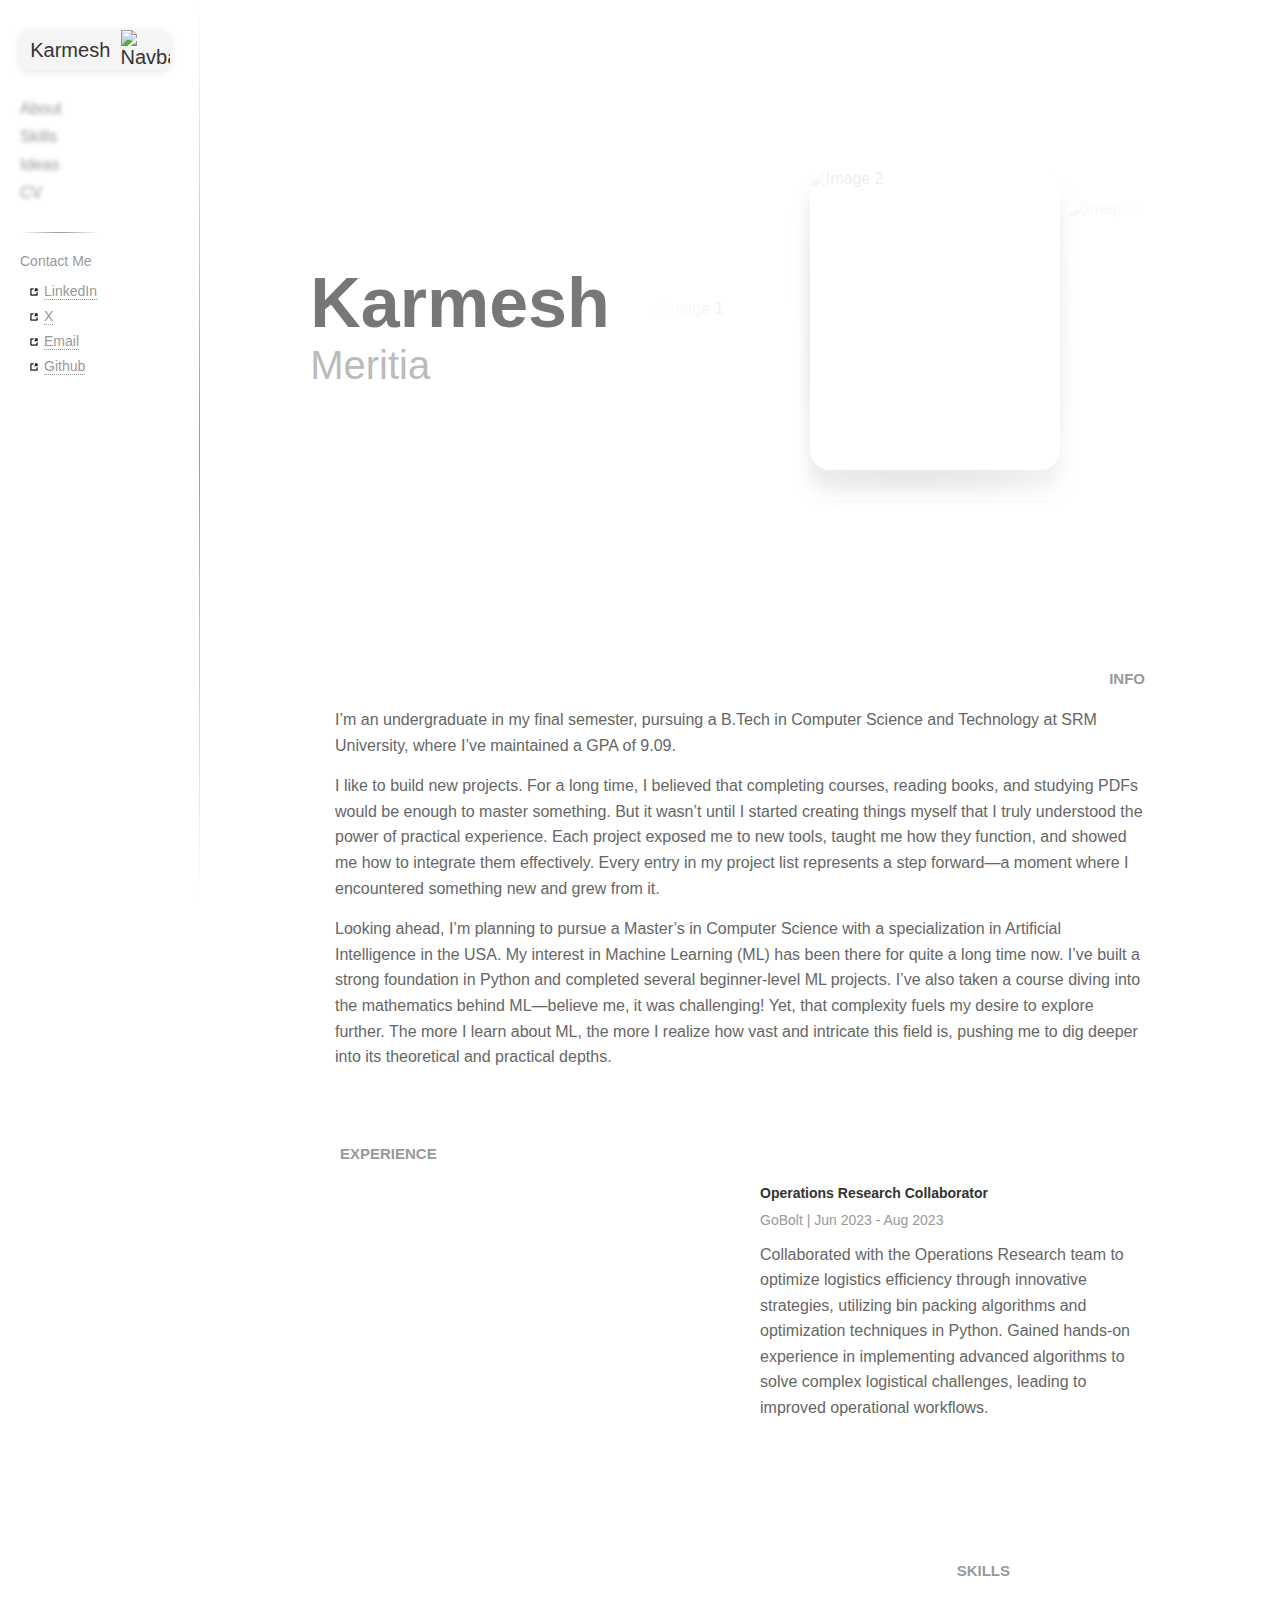
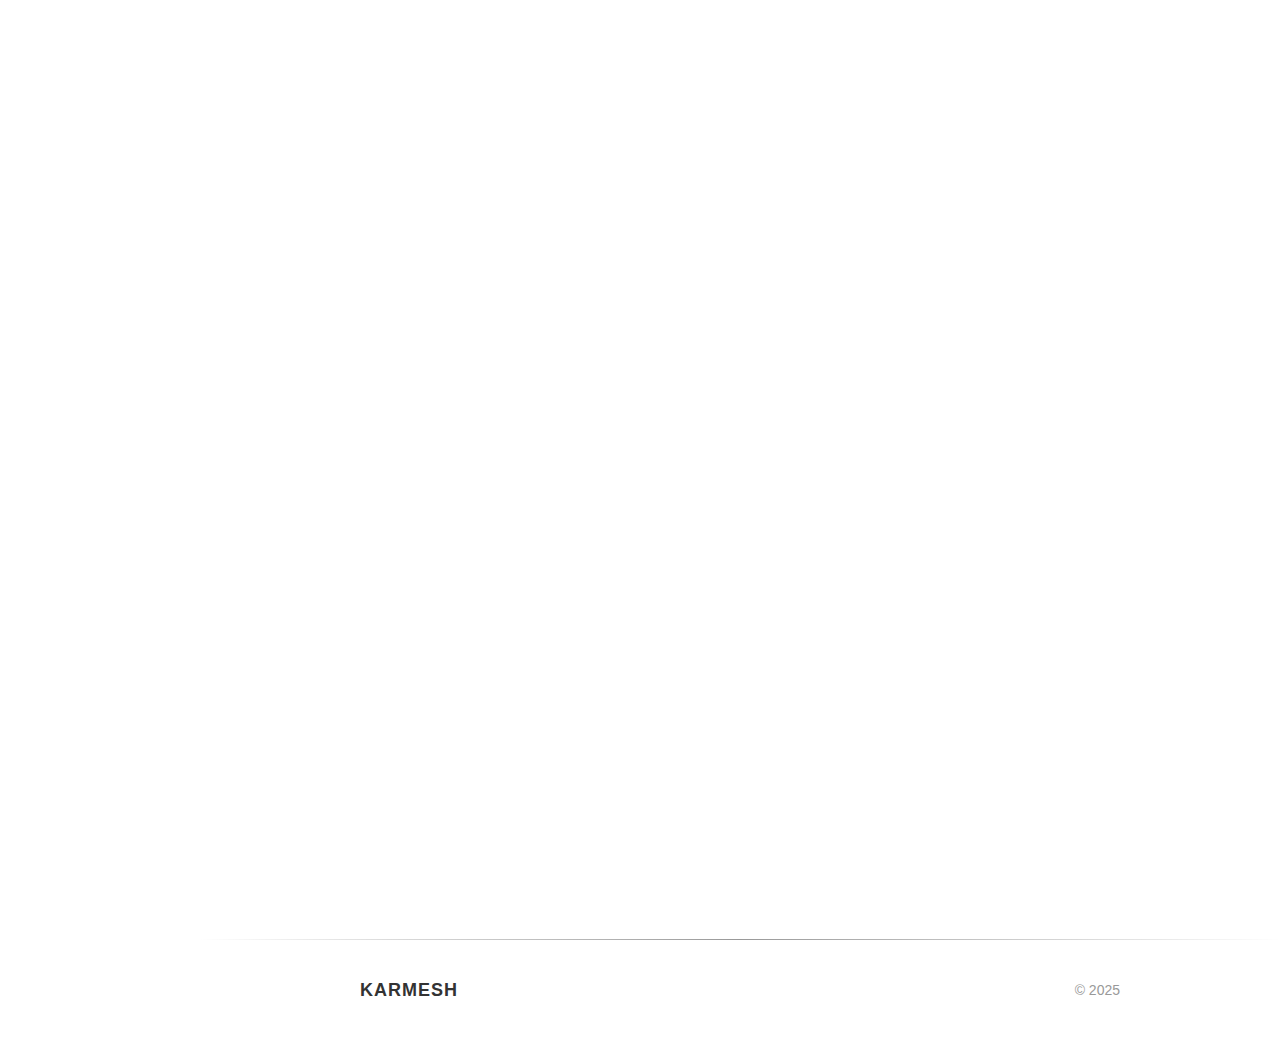
==== commit 885caa93: "Update index.html" ====
--- a/index.html
+++ b/index.html
@@ -157,7 +157,7 @@
                 height="100%"
                 frameborder="0"
                 style="border: 0"
-                src="https://www.google.com/maps/embed/v1/place?q=Gurugram,+Haryana,+India&key=AIzaSyDYuVauZk7WRYkk_FlVxt1wFTPSjRdZesk"
+                src="https://www.google.com/maps/embed/v1/place?q=Gurugram,+Haryana,+India&key=GOOGLE_MAP_API_KEY"
                 allowfullscreen
               ></iframe>
             </div>
--- a/css/style.css
+++ b/css/style.css
@@ -13,6 +13,7 @@
   flex-direction: column;
   min-height: 100vh;
   overflow-y: auto;
+  overflow-x: hidden;
   scroll-behavior: smooth;
 }
 
@@ -427,7 +428,7 @@
   flex-direction: column;
   align-items: center;
   width: 100%;
-  max-width: 1200px; /* Match ideas-section max-width */
+  max-width: 900px; /* Match ideas-section max-width */
 }
 
 /* Ideas Section */
@@ -457,6 +458,8 @@
   justify-content: center;
   align-items: start;
   width: 100%;
+  max-width: 100%; /* Prevent overflow */
+  margin: 0 auto; /* Center the grid */
 }
 
 .idea-box {
@@ -467,7 +470,7 @@
   transition: opacity 0.5s ease, transform 0.5s ease;
   display: flex;
   flex-direction: column;
-  width: 100%; /* Adjusted to fit grid cell */
+  width: 100%; /* Fit grid cell */
   height: 100%;
 }
 
@@ -779,7 +782,7 @@
 .info-section {
   margin-top: 170px;
   text-align: left;
-  max-width: 100%;
+  max-width: 90%;
 }
 
 .info-title {
@@ -876,6 +879,7 @@
   margin-top: 80px;
   max-width: 1500px;
   position: relative;
+  max-width: 60%;
 }
 
 .skills-title {
@@ -893,6 +897,7 @@
   grid-template-rows: repeat(5, 150px);
   gap: 15px;
   height: 680px;
+  margin-bottom: 200px;
 }
 
 .skills-box {
@@ -925,6 +930,7 @@
   grid-row: 1 / 2;
   transform: translateY(-100%);
   padding: 20px;
+  height: 180px;
   box-shadow: 0px 10px 15px -2px #45454523;
 }
 
@@ -949,6 +955,8 @@
   grid-column: 3 / 4;
   grid-row: 2 / 4;
   transform: translateX(100%);
+  height: 350px;
+  margin-top: 30px;
   box-shadow: 0px 10px 15px -2px #45454523;
 }
 
@@ -960,7 +968,7 @@
   grid-column: 1 / 2;
   grid-row: 3 / 4;
   transform: translateY(100%);
-  height: 250px;
+  height: 275px;
   margin-top: -62px;
   box-shadow: 0px 10px 15px -2px #45454523;
 }
@@ -973,6 +981,8 @@
   grid-column: 2 / 3;
   grid-row: 2 / 4;
   transform: translateX(-100%);
+  height: 350px;
+  margin-top: 30px;
   box-shadow: 0px 10px 15px -2px #45454523;
 }
 
@@ -1129,7 +1139,7 @@
 
   main {
     margin-left: 0;
-    padding: 80px 20px 1;
+    padding: 80px 20px 1px; /* This applies at 768px and below */
   }
 
   .main-footer {
@@ -1166,10 +1176,19 @@
     margin-top: 0;
     width: 150px;
     height: 200px;
+    position: relative;
+    top: -10px;
+    box-shadow: 0px 25px 20px rgba(141, 141, 141, 0.389);
   }
 
   .about-grid img:nth-child(3) {
     margin-top: 0;
+  }
+
+  .info-section {
+    margin-top: 170px;
+    text-align: left;
+    max-width: 100%;
   }
 
   /* Experience Section */
@@ -1205,68 +1224,93 @@
   .box-4 {
     margin-top: 0;
   }
-}
-
-@media (max-width: 600px) {
-  /* Ideas Section */
+
+  .box-3 {
+    height: 220px;
+    margin-top: -5px;
+    box-shadow: 0px 10px 15px -2px #45454523;
+  }
+
+  .box-5 {
+    height: 280px;
+    margin-top: -5px;
+    box-shadow: 0px 10px 15px -2px #45454523;
+  }
+
+  /* Ideas Section Adjustments for Smaller Screens */
+  .ideas-section {
+    width: 100%; /* Full width for centering */
+    padding: 0 10px; /* Add small padding to prevent edge overflow */
+  }
+
   .ideas-grid {
-    grid-template-columns: 1fr;
-    gap: 20px;
-  }
-
-  .ideas-grid::before {
-    display: none; /* Add this */
+    grid-template-columns: 1fr; /* Single column */
+    gap: 25px; /* Smaller gap */
+    margin: 0 auto; /* Center the grid */
+    padding: 0; /* Remove any internal padding causing overflow */
+    display: flex;
+    flex-direction: column;
+    align-items: center;
+    margin-bottom: 100px;
+  }
+
+  .idea-box {
+    opacity: 1;
+    transform: none;
+    max-width: 130%; /* Prevent overflow */
+    width: 900px;
   }
 
   .idea-box:nth-child(1) {
     grid-column: 1 / 2;
-    grid-row: auto / span 18;
+    grid-row: auto / span 15; /* Smaller span */
+    height: 320px;
+  }
+
+  .idea-box:nth-child(1) .idea-image {
+    height: 150px; /* Much smaller height */
   }
 
   .idea-box:nth-child(2) {
     grid-column: 1 / 2;
-    grid-row: auto / span 12;
+    grid-row: auto / span 10; /* Smaller span */
+    height: 230px;
+  }
+
+  .idea-box:nth-child(2) .idea-image {
+    height: 100px; /* Much smaller height */
   }
 
   .idea-box:nth-child(3) {
     grid-column: 1 / 2;
-    grid-row: auto / span 15;
+    grid-row: auto / span 12; /* Smaller span */
+    height: 250px;
+  }
+
+  .idea-box:nth-child(3) .idea-image {
+    height: 120px; /* Much smaller height */
   }
 
   .idea-box:nth-child(4) {
     grid-column: 1 / 2;
-    grid-row: auto / span 21;
+    grid-row: auto / span 15; /* Smaller span */
+    height: 290px;
+  }
+
+  .idea-box:nth-child(4) .idea-image {
+    height: 150px; /* Much smaller height */
   }
 
   .idea-box:nth-child(5) {
     grid-column: 1 / 2;
-    grid-row: auto / span 21;
-    height: 50x;
-  }
-
-  .idea-box {
-    transform: none;
-    width: 100%;
-  }
-
-  .idea-box:nth-child(1) .idea-image {
-    height: 380px; /* Reduced from 340px */
-  }
-
-  .idea-box:nth-child(2) .idea-image {
-    height: 220px; /* Reduced from 180px */
-  }
-
-  .idea-box:nth-child(3) .idea-image {
-    height: 270px; /* Reduced from 280px */
-  }
-
-  .idea-box:nth-child(4) .idea-image {
-    height: 440px; /* Reduced from 400px */
+    grid-row: auto / span 10; /* Smaller span */
+    max-width: 130%; /* Prevent overflow */
+    width: 900px;
+    height: 220px;
   }
 
   .idea-box:nth-child(5) .idea-image {
-    height: 490px; /* Reduced from 200px */
+    height: 100px; /* Much smaller height */
   }
 
   .idea-box:nth-child(5) .idea-image,
@@ -1274,21 +1318,66 @@
     width: 100%;
   }
 
+  .idea-box.visible,
+  .idea-box:nth-child(odd).visible,
+  .idea-box:nth-child(even).visible {
+    transform: none;
+  }
+
+  .idea-content {
+    padding: 10px; /* Reduce padding to fit smaller cards */
+  }
+
+  .idea-box .github-button {
+    width: 15px;
+    height: 15px;
+    border-radius: 50px;
+  }
+}
+
+@media (max-width: 600px) {
+  /* Ideas Section Further Adjustments */
+  .ideas-grid {
+    max-width: 250px; /* Even smaller max-width */
+    margin: 0 auto; /* Keep centered */
+    margin-bottom: 200px;
+  }
+
+  .idea-box:nth-child(1) .idea-image {
+    height: 220px; /* Smaller height */
+  }
+
+  .idea-box:nth-child(2) .idea-image {
+    height: 120px; /* Smaller height */
+  }
+
+  .idea-box:nth-child(3) .idea-image {
+    height: 130px; /* Smaller height */
+  }
+
+  .idea-box:nth-child(4) .idea-image {
+    height: 150px; /* Smaller height */
+  }
+
+  .idea-box:nth-child(5) .idea-image {
+    height: 100px; /* Smaller height */
+  }
+
   .idea-text p {
-    font-size: 12px;
+    font-size: 10px; /* Smaller text */
   }
 
   .github-button {
-    width: 25px;
-    height: 25px;
+    width: 20px;
+    height: 20px;
   }
 
   .idea-header h3 {
-    font-size: 12px;
+    font-size: 10px; /* Smaller header */
   }
 
   .idea-date {
-    font-size: 9px;
+    font-size: 8px; /* Smaller date */
   }
 }
 
@@ -1321,20 +1410,46 @@
     width: 100px;
   }
 
-  /* Ideas Section */
+  /* Ideas Section Further Adjustments */
+  .ideas-grid {
+    max-width: 200px; /* Very small max-width */
+    margin: 0 auto; /* Keep centered */
+  }
+
+  .idea-box:nth-child(1) .idea-image {
+    height: 100px; /* Very small height */
+  }
+
+  .idea-box:nth-child(2) .idea-image {
+    height: 70px; /* Very small height */
+  }
+
+  .idea-box:nth-child(3) .idea-image {
+    height: 90px; /* Very small height */
+  }
+
+  .idea-box:nth-child(4) .idea-image {
+    height: 100px; /* Very small height */
+  }
+
+  .idea-box:nth-child(5) .idea-image {
+    height: 70px; /* Very small height */
+  }
+
+  .idea-text p {
+    font-size: 9px; /* Very small text */
+  }
+
   .idea-header h3 {
-    font-size: 12px;
+    font-size: 9px; /* Very small header */
   }
 
   .idea-date {
-    font-size: 9px;
-  }
-
-  .idea-text p {
-    font-size: 11px;
+    font-size: 7px; /* Very small date */
   }
 
   .github-button {
-    font-size: 16px;
-  }
-}
+    width: 18px;
+    height: 18px;
+  }
+}
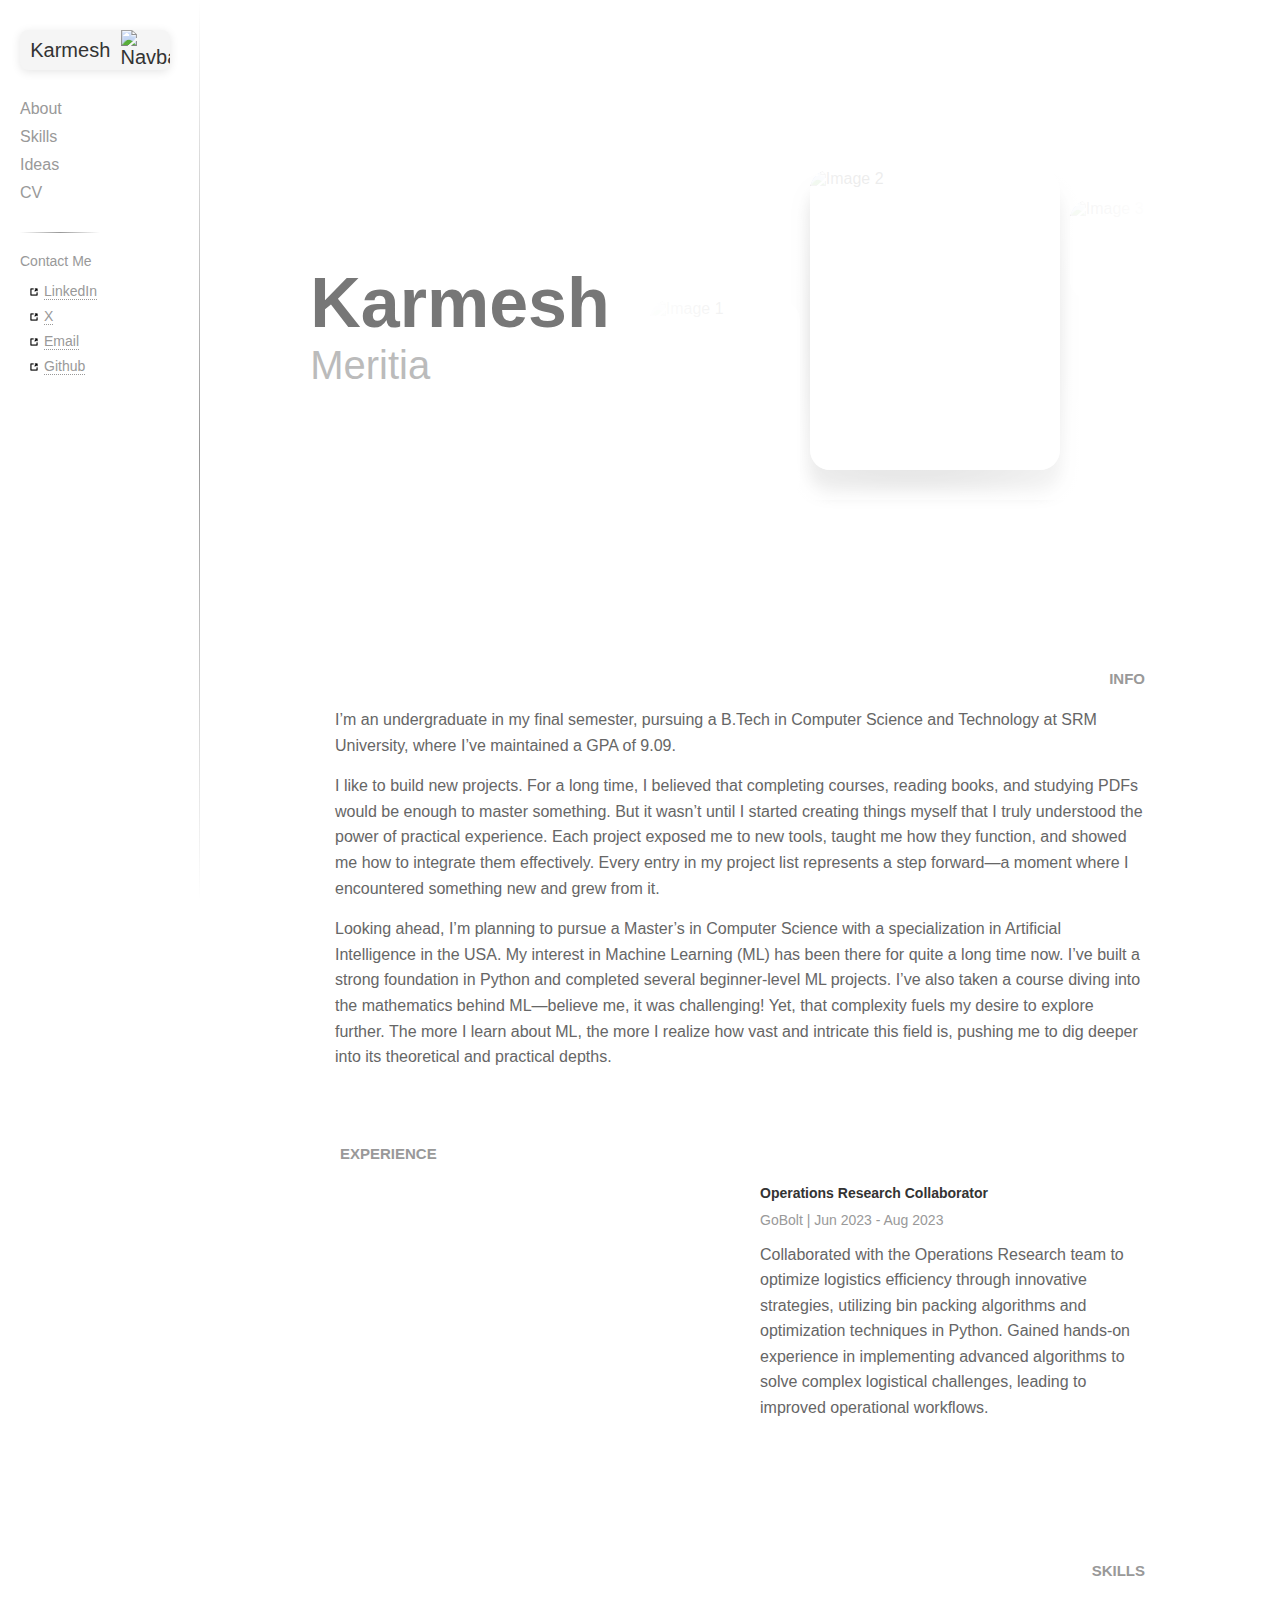
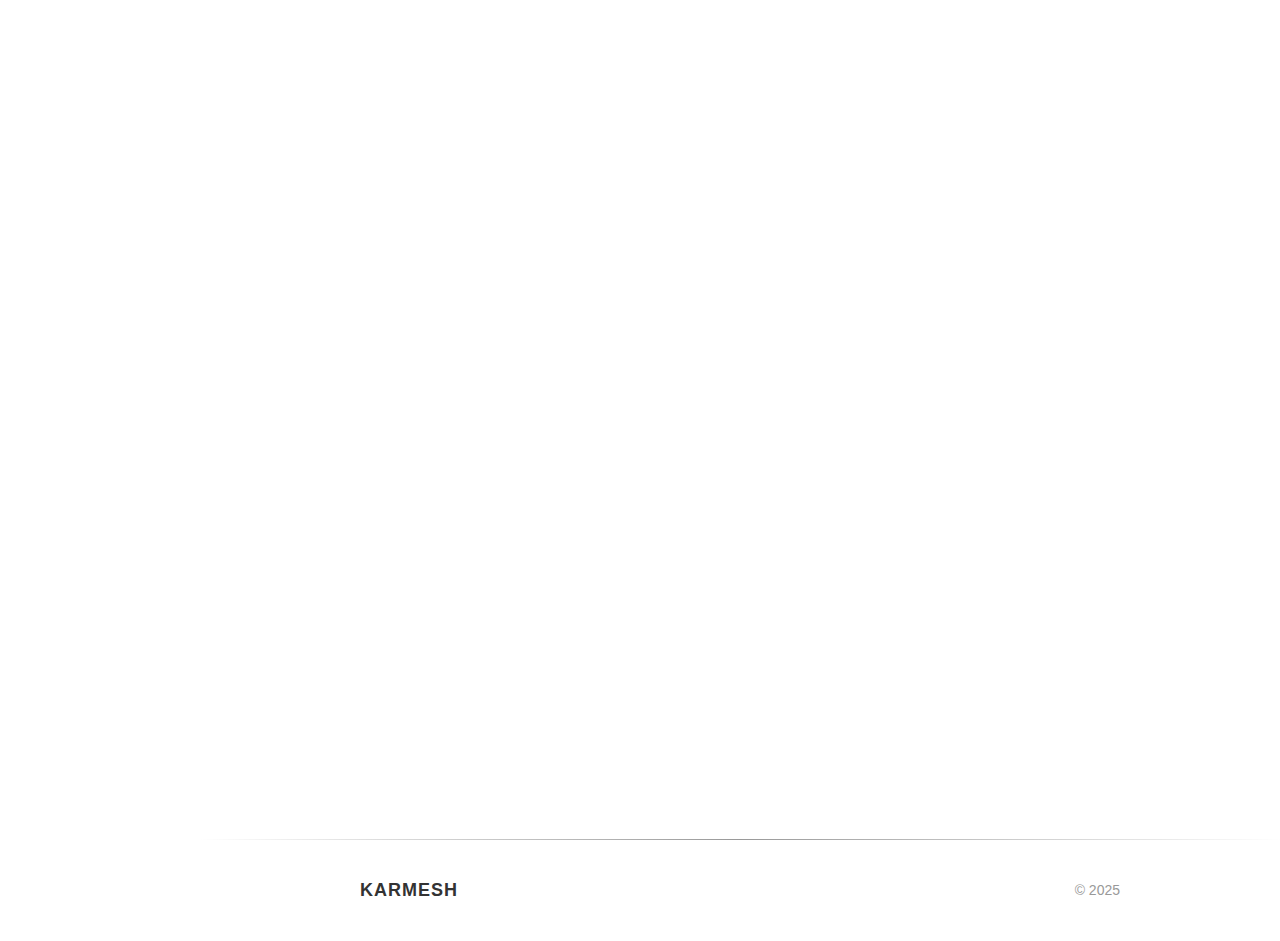
==== commit 2aeae5f3: "added logo" ====
--- a/index.html
+++ b/index.html
@@ -4,6 +4,7 @@
     <meta charset="UTF-8" />
     <meta name="viewport" content="width=device-width, initial-scale=1.0" />
     <title>Karmesh | Portfolio</title>
+    <link rel="icon" type="image/svg" href="assets/portfolio_logo.png" />
     <link rel="stylesheet" href="css/style.css" />
     <link
       rel="stylesheet"
@@ -157,7 +158,7 @@
                 height="100%"
                 frameborder="0"
                 style="border: 0"
-                src="https://www.google.com/maps/embed/v1/place?q=Gurugram,+Haryana,+India&key=GOOGLE_MAP_API_KEY"
+                src="https://www.google.com/maps/embed/v1/place?q=Gurugram,+Haryana,+India&key=AIzaSyDYuVauZk7WRYkk_FlVxt1wFTPSjRdZesk"
                 allowfullscreen
               ></iframe>
             </div>
--- a/css/style.css
+++ b/css/style.css
@@ -18,6 +18,7 @@
 }
 
 /* Dark Mode Styles */
+
 .dark-mode {
   background: #000000;
   color: #e0e0e0;
@@ -200,6 +201,7 @@
   order: 1;
   border-top-right-radius: 4px;
   border-bottom-right-radius: 4px;
+  transition: transform 0.3s ease;
 }
 
 .name-box span {
@@ -207,10 +209,21 @@
   text-align: center;
   order: 0;
   padding: 8px;
+  transition: transform 0.3s ease;
 }
 
 .name-box:hover {
   transform: skewX(-10deg);
+}
+
+.name-box.clicked img {
+  transform: translateX(-202%); /* Slides image to the left */
+  border-top-right-radius: 0px;
+  border-bottom-right-radius: 0px;
+}
+
+.name-box.clicked span {
+  transform: translateX(50%);
 }
 
 .hamburger {
@@ -245,6 +258,10 @@
   margin: 10px 0;
 }
 
+.nav-links a {
+  filter: none; /* Default state */
+}
+
 .nav-links > li > a {
   text-decoration: none;
   color: #999999;
@@ -254,11 +271,6 @@
 
 .nav-links > li:hover > a {
   color: #333333;
-}
-
-.nav-links li:hover ~ li a,
-.nav-links li:not(:hover) a {
-  filter: blur(2px);
 }
 
 .dropdown {
@@ -801,6 +813,7 @@
 
 .info-content p {
   margin-bottom: 15px;
+  cursor: pointer;
 }
 
 .experience-section {
@@ -879,7 +892,7 @@
   margin-top: 80px;
   max-width: 1500px;
   position: relative;
-  max-width: 60%;
+  max-width: 90%;
 }
 
 .skills-title {
@@ -897,7 +910,7 @@
   grid-template-rows: repeat(5, 150px);
   gap: 15px;
   height: 680px;
-  margin-bottom: 200px;
+  margin-bottom: 100px;
 }
 
 .skills-box {
@@ -1103,7 +1116,7 @@
   }
 
   .name-box {
-    width: 120px;
+    width: 140px;
     height: 35px;
     font-size: 18px;
   }
@@ -1307,6 +1320,7 @@
     max-width: 130%; /* Prevent overflow */
     width: 900px;
     height: 220px;
+    margin-bottom: 100px;
   }
 
   .idea-box:nth-child(5) .idea-image {
